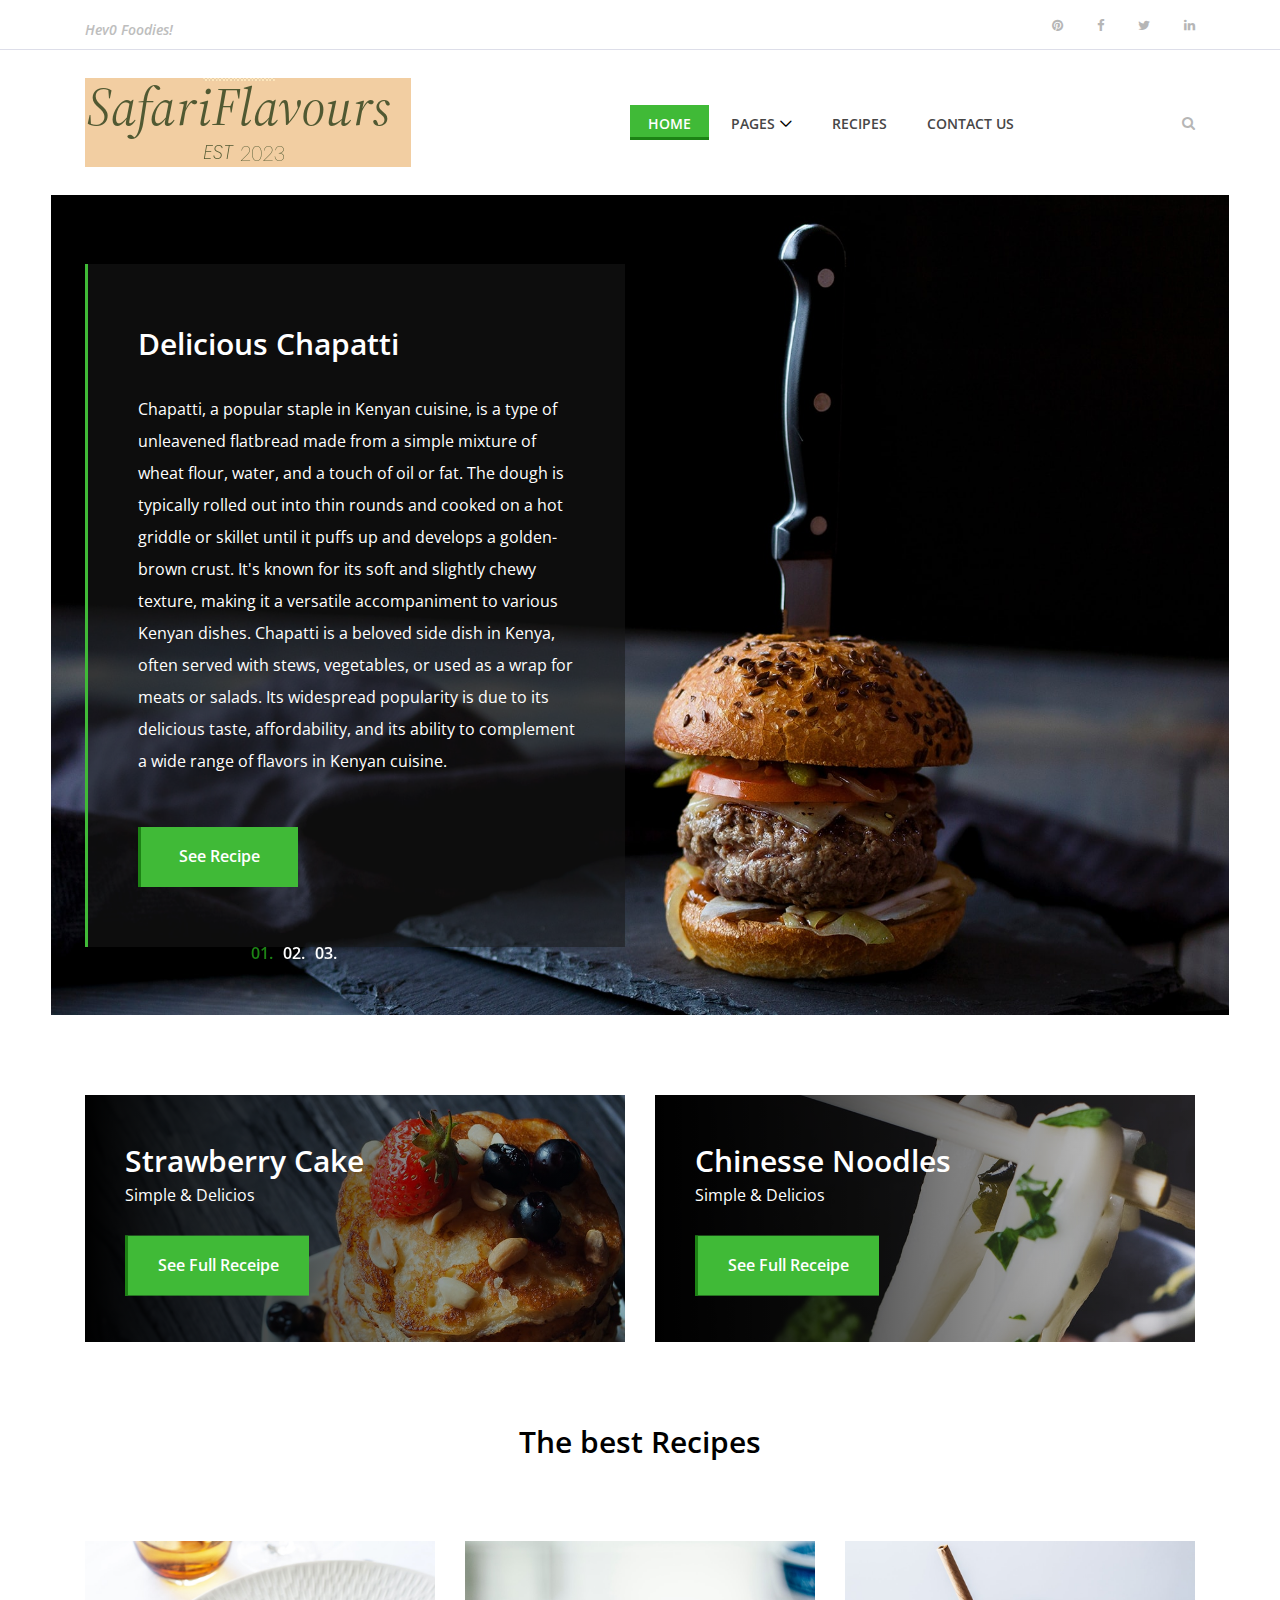
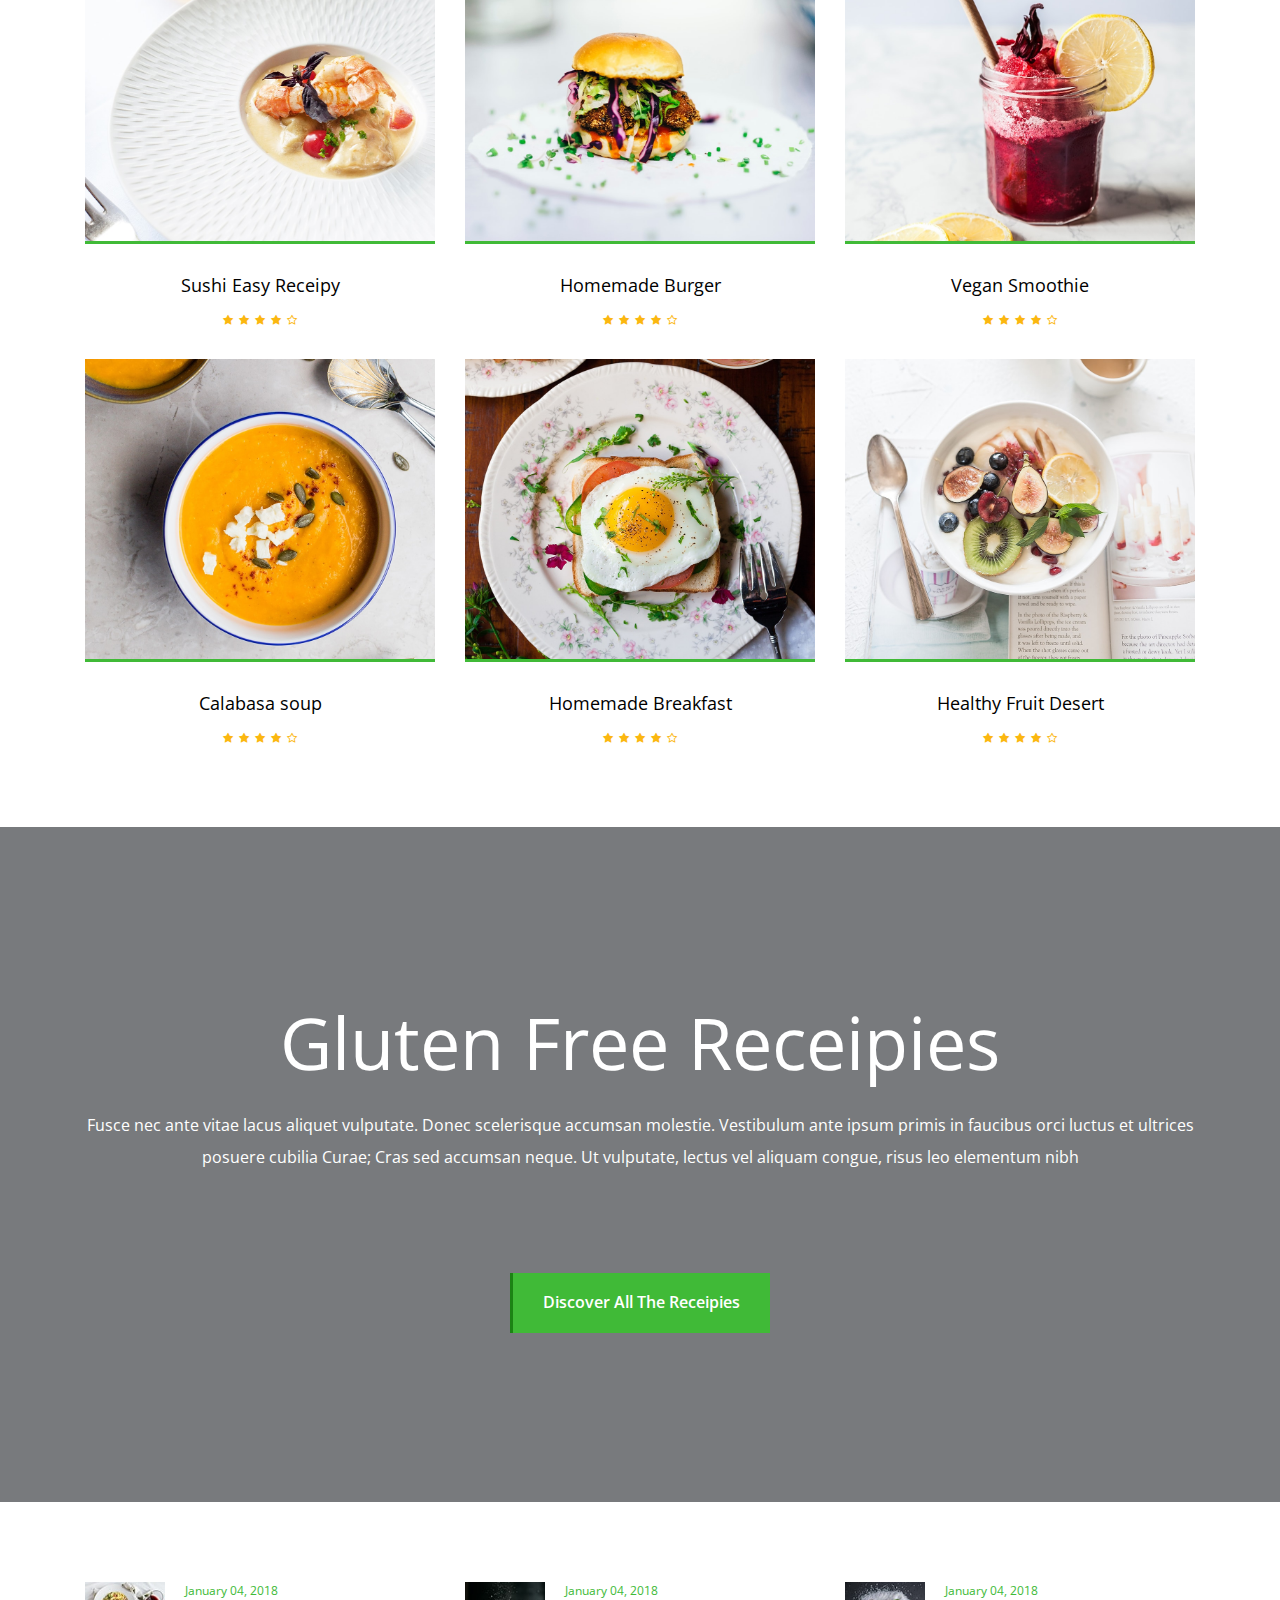
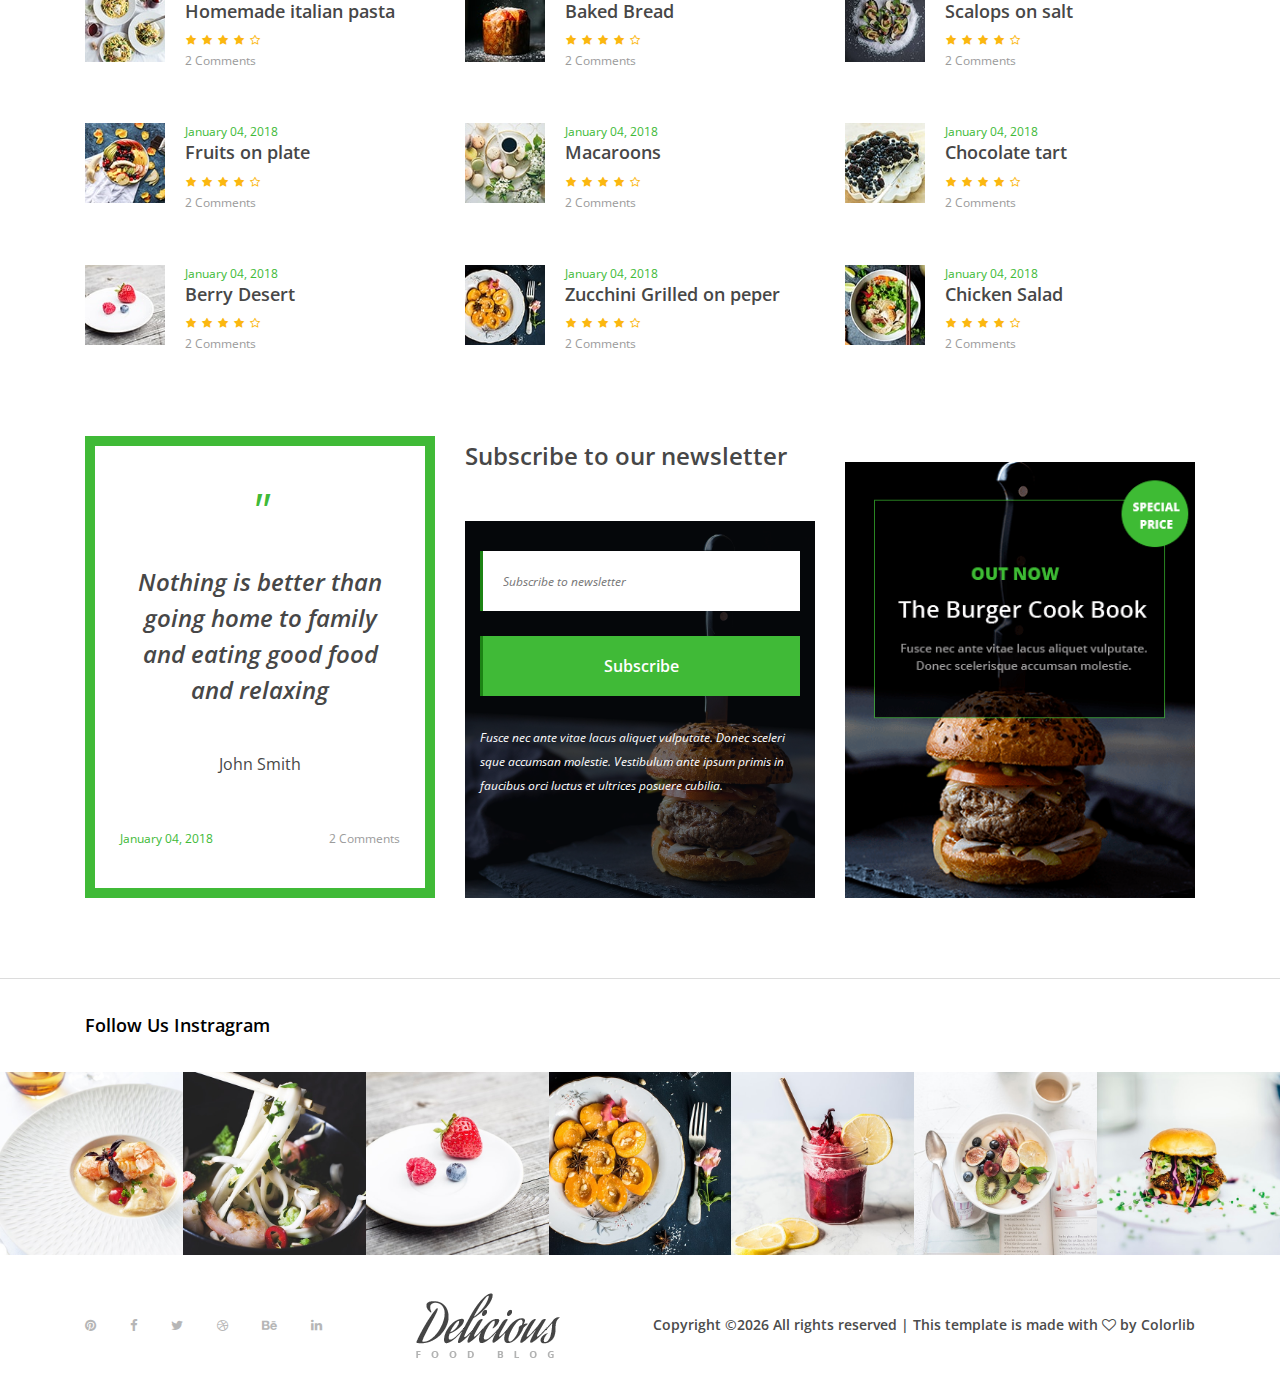
==== SafariFlavours-Webstatic/index.html @ 774eb0e8 "Draft front using Bootstrap" ====
<!DOCTYPE html>
<html lang="en">

<head>
    <meta charset="UTF-8">
    <meta name="description" content="">
    <meta http-equiv="X-UA-Compatible" content="IE=edge">
    <meta name="viewport" content="width=device-width, initial-scale=1, shrink-to-fit=no">
    <title>Safari Flavours | Home</title>
    <link rel="icon" href="img/core-img/food.ico">
    <link rel="stylesheet" href="style.css">
</head>

<body>
    <!-- Preloader -->
    <div id="preloader">
        <i class="circle-preloader"></i>
        <img src="img/core-img/loaderfood.png" alt="">
    </div>

    <!-- Search Wrapper -->
    <div class="search-wrapper">
        <!-- Close Btn -->
        <div class="close-btn"><i class="fa fa-times" aria-hidden="true"></i></div>

        <div class="container">
            <div class="row">
                <div class="col-12">
                    <form action="#" method="post">
                        <input type="search" name="search" placeholder="Type any recipe keywords required......">
                        <button type="submit"><i class="fa fa-search" aria-hidden="true"></i></button>
                    </form>
                </div>
            </div>
        </div>
    </div>

    <header class="header-area">

        <!-- Top Header Area -->
        <div class="top-header-area">
            <div class="container h-100">
                <div class="row h-100 align-items-center justify-content-between">
                    <!-- Flash Message -->
                    <div class="col-12 col-sm-6">
                        <div class="breaking-news">
                            <div id="breakingNewsTicker" class="ticker">
                                <ul>
                                    <li><a href="#">Hey0 Foodies!</a></li>
                                    <li><a href="#">Welcome to the Safari Flavours Family.</a></li>
                                    <li><a href="#">Pleasure to make your food fantasies a reality.</a></li>
                                </ul>
                            </div>
                        </div>
                    </div>

                    <!-- Social media platforms to post  -->
                    <div class="col-12 col-sm-6">
                        <div class="top-social-info text-right">
                            <a href="#"><i class="fa fa-pinterest" aria-hidden="true"></i></a>
                            <a href="#"><i class="fa fa-facebook" aria-hidden="true"></i></a>
                            <a href="#"><i class="fa fa-twitter" aria-hidden="true"></i></a>
                            <a href="#"><i class="fa fa-linkedin" aria-hidden="true"></i></a>
                        </div>
                    </div>
                </div>
            </div>
        </div>

        <!-- Navigation bar Area -->
        <div class="delicious-main-menu">
            <div class="classy-nav-container breakpoint-off">
                <div class="container">
                    <!-- Menu -->
                    <nav class="classy-navbar justify-content-between" id="deliciousNav">

                        <!-- Logo back to homepage -->
                        <a class="nav-brand" href="index.html"><img src="img/core-img/SafariFlavours.png" alt=""></a>

                        <!-- Navigation bar Toggler -->
                        <div class="classy-navbar-toggler">
                            <span class="navbarToggler"><span></span><span></span><span></span></span>
                        </div>

                        <!-- Menu -->
                        <div class="classy-menu">

                            <!-- close btn -->
                            <div class="classycloseIcon">
                                <div class="cross-wrap"><span class="top"></span><span class="bottom"></span></div>
                            </div>

                            <!-- Nav Start -->
                            <div class="classynav">
                                <ul>
                                    <li class="active"><a href="index.html">Home</a></li>
                                    <li><a href="#">Pages</a>
                                        <ul class="dropdown">
                                            <li><a href="index.html">Home</a></li>
                                            <li><a href="about.html">About Us</a></li>
                                            <li><a href="blog-post.html">Blog Post</a></li>
                                            <li><a href="recipe-post.html">Recipe Post</a></li>
                                            <li><a href="contact.html">Contact</a></li>
                                            <li><a href="elements.html">Elements</a></li>
                                        </ul>
                                    </li>
                                    <li><a href="recipe-post.html">Recipes</a></li>
                                    <li><a href="contact.html">Contact Us</a></li>
                                </ul>

                                <!-- Newsletter Form -->
                                <div class="search-btn">
                                    <i class="fa fa-search" aria-hidden="true"></i>
                                </div>

                            </div>
                            <!-- Nav End -->
                        </div>
                    </nav>
                </div>
            </div>
        </div>
    </header>

    <section class="hero-area">
        <div class="hero-slides owl-carousel">
            <!--  Hero Slide -->
            <div class="single-hero-slide bg-img" style="background-image: url(img/bg-img/bg1.jpg);">
                <div class="container h-100">
                    <div class="row h-100 align-items-center">
                        <div class="col-12 col-md-9 col-lg-7 col-xl-6">
                            <div class="hero-slides-content" data-animation="fadeInUp" data-delay="100ms">
                                <h2 data-animation="fadeInUp" data-delay="300ms">Delicious Chapatti</h2>
                                <p data-animation="fadeInUp" data-delay="700ms">Chapatti, a popular staple in Kenyan cuisine, is a type of unleavened flatbread made from a simple mixture of wheat flour, water, and a touch of oil or fat. The dough is typically rolled out into thin rounds and cooked on a hot griddle or skillet until it puffs up and develops a golden-brown crust. It's known for its soft and slightly chewy texture, making it a versatile accompaniment to various Kenyan dishes. Chapatti is a beloved side dish in Kenya, often served with stews, vegetables, or used as a wrap for meats or salads. Its widespread popularity is due to its delicious taste, affordability, and its ability to complement a wide range of flavors in Kenyan cuisine.</p>
                                <a href="#" class="btn delicious-btn" data-animation="fadeInUp" data-delay="1000ms">See Recipe</a>
                            </div>
                        </div>
                    </div>
                </div>
            </div>

            <!-- Single Hero Slide -->
            <div class="single-hero-slide bg-img" style="background-image: url(img/bg-img/bg6.jpg);">
                <div class="container h-100">
                    <div class="row h-100 align-items-center">
                        <div class="col-12 col-md-9 col-lg-7 col-xl-6">
                            <div class="hero-slides-content" data-animation="fadeInUp" data-delay="100ms">
                                <h2 data-animation="fadeInUp" data-delay="300ms">Delicious Fufu</h2>
                                <p data-animation="fadeInUp" data-delay="700ms">Fufu is a staple food common in many countries in West and Central Africa, including Ghana, Nigeria, Cameroon, and Ivory Coast. It is a starchy dish typically made from cassava, yam, plantains, or a combination of these ingredients. The specific type of root or tuber used can vary by region.The preparation of fufu involves boiling the chosen starchy ingredient until it becomes soft. It is then pounded or mashed to a smooth, dough-like consistency using a large mortar and pestle, or a specialized fufu pounding tool.</p>
</p>
                                <a href="#" class="btn delicious-btn" data-animation="fadeInUp" data-delay="1000ms">See Recipe</a>
                            </div>
                        </div>
                    </div>
                </div>
            </div>

            <!-- Single Hero Slide -->
            <div class="single-hero-slide bg-img" style="background-image: url(img/bg-img/bg7.jpg);">
                <div class="container h-100">
                    <div class="row h-100 align-items-center">
                        <div class="col-12 col-md-9 col-lg-7 col-xl-6">
                            <div class="hero-slides-content" data-animation="fadeInUp" data-delay="100ms">
                                <h2 data-animation="fadeInUp" data-delay="300ms">Delicios Homemade Burger</h2>
                                <p data-animation="fadeInUp" data-delay="700ms">Lorem ipsum dolor sit amet, consectetur adipiscing elit. Cras tristique nisl vitae luctus sollicitudin. Fusce consectetur sem eget dui tristique, ac posuere arcu varius.</p>
                                <a href="#" class="btn delicious-btn" data-animation="fadeInUp" data-delay="1000ms">See Receipe</a>
                            </div>
                        </div>
                    </div>
                </div>
            </div>
        </div>
    </section>
    <!-- ##### Hero Area End ##### -->

    <!-- ##### Top Catagory Area Start ##### -->
    <section class="top-catagory-area section-padding-80-0">
        <div class="container">
            <div class="row">
                <!-- Top Catagory Area -->
                <div class="col-12 col-lg-6">
                    <div class="single-top-catagory">
                        <img src="img/bg-img/bg2.jpg" alt="">
                        <!-- Content -->
                        <div class="top-cta-content">
                            <h3>Strawberry Cake</h3>
                            <h6>Simple &amp; Delicios</h6>
                            <a href="receipe-post.html" class="btn delicious-btn">See Full Receipe</a>
                        </div>
                    </div>
                </div>
                <!-- Top Catagory Area -->
                <div class="col-12 col-lg-6">
                    <div class="single-top-catagory">
                        <img src="img/bg-img/bg3.jpg" alt="">
                        <!-- Content -->
                        <div class="top-cta-content">
                            <h3>Chinesse Noodles</h3>
                            <h6>Simple &amp; Delicios</h6>
                            <a href="receipe-post.html" class="btn delicious-btn">See Full Receipe</a>
                        </div>
                    </div>
                </div>
            </div>
        </div>
    </section>
    <!-- ##### Top Catagory Area End ##### -->

    <!-- ##### Best Receipe Area Start ##### -->
    <section class="best-receipe-area">
        <div class="container">
            <div class="row">
                <div class="col-12">
                    <div class="section-heading">
                        <h3>The best Recipes</h3>
                    </div>
                </div>
            </div>

            <div class="row">
                <!-- Single Best Receipe Area -->
                <div class="col-12 col-sm-6 col-lg-4">
                    <div class="single-best-receipe-area mb-30">
                        <img src="img/bg-img/r1.jpg" alt="">
                        <div class="receipe-content">
                            <a href="receipe-post.html">
                                <h5>Sushi Easy Receipy</h5>
                            </a>
                            <div class="ratings">
                                <i class="fa fa-star" aria-hidden="true"></i>
                                <i class="fa fa-star" aria-hidden="true"></i>
                                <i class="fa fa-star" aria-hidden="true"></i>
                                <i class="fa fa-star" aria-hidden="true"></i>
                                <i class="fa fa-star-o" aria-hidden="true"></i>
                            </div>
                        </div>
                    </div>
                </div>

                <!-- Single Best Receipe Area -->
                <div class="col-12 col-sm-6 col-lg-4">
                    <div class="single-best-receipe-area mb-30">
                        <img src="img/bg-img/r2.jpg" alt="">
                        <div class="receipe-content">
                            <a href="receipe-post.html">
                                <h5>Homemade Burger</h5>
                            </a>
                            <div class="ratings">
                                <i class="fa fa-star" aria-hidden="true"></i>
                                <i class="fa fa-star" aria-hidden="true"></i>
                                <i class="fa fa-star" aria-hidden="true"></i>
                                <i class="fa fa-star" aria-hidden="true"></i>
                                <i class="fa fa-star-o" aria-hidden="true"></i>
                            </div>
                        </div>
                    </div>
                </div>

                <!-- Single Best Receipe Area -->
                <div class="col-12 col-sm-6 col-lg-4">
                    <div class="single-best-receipe-area mb-30">
                        <img src="img/bg-img/r3.jpg" alt="">
                        <div class="receipe-content">
                            <a href="receipe-post.html">
                                <h5>Vegan Smoothie</h5>
                            </a>
                            <div class="ratings">
                                <i class="fa fa-star" aria-hidden="true"></i>
                                <i class="fa fa-star" aria-hidden="true"></i>
                                <i class="fa fa-star" aria-hidden="true"></i>
                                <i class="fa fa-star" aria-hidden="true"></i>
                                <i class="fa fa-star-o" aria-hidden="true"></i>
                            </div>
                        </div>
                    </div>
                </div>

                <!-- Single Best Receipe Area -->
                <div class="col-12 col-sm-6 col-lg-4">
                    <div class="single-best-receipe-area mb-30">
                        <img src="img/bg-img/r4.jpg" alt="">
                        <div class="receipe-content">
                            <a href="receipe-post.html">
                                <h5>Calabasa soup</h5>
                            </a>
                            <div class="ratings">
                                <i class="fa fa-star" aria-hidden="true"></i>
                                <i class="fa fa-star" aria-hidden="true"></i>
                                <i class="fa fa-star" aria-hidden="true"></i>
                                <i class="fa fa-star" aria-hidden="true"></i>
                                <i class="fa fa-star-o" aria-hidden="true"></i>
                            </div>
                        </div>
                    </div>
                </div>

                <!-- Single Best Receipe Area -->
                <div class="col-12 col-sm-6 col-lg-4">
                    <div class="single-best-receipe-area mb-30">
                        <img src="img/bg-img/r5.jpg" alt="">
                        <div class="receipe-content">
                            <a href="receipe-post.html">
                                <h5>Homemade Breakfast</h5>
                            </a>
                            <div class="ratings">
                                <i class="fa fa-star" aria-hidden="true"></i>
                                <i class="fa fa-star" aria-hidden="true"></i>
                                <i class="fa fa-star" aria-hidden="true"></i>
                                <i class="fa fa-star" aria-hidden="true"></i>
                                <i class="fa fa-star-o" aria-hidden="true"></i>
                            </div>
                        </div>
                    </div>
                </div>

                <!-- Single Best Receipe Area -->
                <div class="col-12 col-sm-6 col-lg-4">
                    <div class="single-best-receipe-area mb-30">
                        <img src="img/bg-img/r6.jpg" alt="">
                        <div class="receipe-content">
                            <a href="receipe-post.html">
                                <h5>Healthy Fruit Desert</h5>
                            </a>
                            <div class="ratings">
                                <i class="fa fa-star" aria-hidden="true"></i>
                                <i class="fa fa-star" aria-hidden="true"></i>
                                <i class="fa fa-star" aria-hidden="true"></i>
                                <i class="fa fa-star" aria-hidden="true"></i>
                                <i class="fa fa-star-o" aria-hidden="true"></i>
                            </div>
                        </div>
                    </div>
                </div>
            </div>
        </div>
    </section>
    <!-- ##### Best Receipe Area End ##### -->

    <!-- ##### CTA Area Start ##### -->
    <section class="cta-area bg-img bg-overlay" style="background-image: url(img/bg-img/bg4.jpg);">
        <div class="container h-100">
            <div class="row h-100 align-items-center">
                <div class="col-12">
                    <!-- Cta Content -->
                    <div class="cta-content text-center">
                        <h2>Gluten Free Receipies</h2>
                        <p>Fusce nec ante vitae lacus aliquet vulputate. Donec scelerisque accumsan molestie. Vestibulum ante ipsum primis in faucibus orci luctus et ultrices posuere cubilia Curae; Cras sed accumsan neque. Ut vulputate, lectus vel aliquam congue, risus leo elementum nibh</p>
                        <a href="#" class="btn delicious-btn">Discover all the receipies</a>
                    </div>
                </div>
            </div>
        </div>
    </section>
    <!-- ##### CTA Area End ##### -->

    <!-- ##### Small Receipe Area Start ##### -->
    <section class="small-receipe-area section-padding-80-0">
        <div class="container">
            <div class="row">

                <!-- Small Receipe Area -->
                <div class="col-12 col-sm-6 col-lg-4">
                    <div class="single-small-receipe-area d-flex">
                        <!-- Receipe Thumb -->
                        <div class="receipe-thumb">
                            <img src="img/bg-img/sr1.jpg" alt="">
                        </div>
                        <!-- Receipe Content -->
                        <div class="receipe-content">
                            <span>January 04, 2018</span>
                            <a href="receipe-post.html">
                                <h5>Homemade italian pasta</h5>
                            </a>
                            <div class="ratings">
                                <i class="fa fa-star" aria-hidden="true"></i>
                                <i class="fa fa-star" aria-hidden="true"></i>
                                <i class="fa fa-star" aria-hidden="true"></i>
                                <i class="fa fa-star" aria-hidden="true"></i>
                                <i class="fa fa-star-o" aria-hidden="true"></i>
                            </div>
                            <p>2 Comments</p>
                        </div>
                    </div>
                </div>

                <!-- Small Receipe Area -->
                <div class="col-12 col-sm-6 col-lg-4">
                    <div class="single-small-receipe-area d-flex">
                        <!-- Receipe Thumb -->
                        <div class="receipe-thumb">
                            <img src="img/bg-img/sr2.jpg" alt="">
                        </div>
                        <!-- Receipe Content -->
                        <div class="receipe-content">
                            <span>January 04, 2018</span>
                            <a href="receipe-post.html">
                                <h5>Baked Bread</h5>
                            </a>
                            <div class="ratings">
                                <i class="fa fa-star" aria-hidden="true"></i>
                                <i class="fa fa-star" aria-hidden="true"></i>
                                <i class="fa fa-star" aria-hidden="true"></i>
                                <i class="fa fa-star" aria-hidden="true"></i>
                                <i class="fa fa-star-o" aria-hidden="true"></i>
                            </div>
                            <p>2 Comments</p>
                        </div>
                    </div>
                </div>

                <!-- Small Receipe Area -->
                <div class="col-12 col-sm-6 col-lg-4">
                    <div class="single-small-receipe-area d-flex">
                        <!-- Receipe Thumb -->
                        <div class="receipe-thumb">
                            <img src="img/bg-img/sr3.jpg" alt="">
                        </div>
                        <!-- Receipe Content -->
                        <div class="receipe-content">
                            <span>January 04, 2018</span>
                            <a href="receipe-post.html">
                                <h5>Scalops on salt</h5>
                            </a>
                            <div class="ratings">
                                <i class="fa fa-star" aria-hidden="true"></i>
                                <i class="fa fa-star" aria-hidden="true"></i>
                                <i class="fa fa-star" aria-hidden="true"></i>
                                <i class="fa fa-star" aria-hidden="true"></i>
                                <i class="fa fa-star-o" aria-hidden="true"></i>
                            </div>
                            <p>2 Comments</p>
                        </div>
                    </div>
                </div>

                <!-- Small Receipe Area -->
                <div class="col-12 col-sm-6 col-lg-4">
                    <div class="single-small-receipe-area d-flex">
                        <!-- Receipe Thumb -->
                        <div class="receipe-thumb">
                            <img src="img/bg-img/sr4.jpg" alt="">
                        </div>
                        <!-- Receipe Content -->
                        <div class="receipe-content">
                            <span>January 04, 2018</span>
                            <a href="receipe-post.html">
                                <h5>Fruits on plate</h5>
                            </a>
                            <div class="ratings">
                                <i class="fa fa-star" aria-hidden="true"></i>
                                <i class="fa fa-star" aria-hidden="true"></i>
                                <i class="fa fa-star" aria-hidden="true"></i>
                                <i class="fa fa-star" aria-hidden="true"></i>
                                <i class="fa fa-star-o" aria-hidden="true"></i>
                            </div>
                            <p>2 Comments</p>
                        </div>
                    </div>
                </div>

                <!-- Small Receipe Area -->
                <div class="col-12 col-sm-6 col-lg-4">
                    <div class="single-small-receipe-area d-flex">
                        <!-- Receipe Thumb -->
                        <div class="receipe-thumb">
                            <img src="img/bg-img/sr5.jpg" alt="">
                        </div>
                        <!-- Receipe Content -->
                        <div class="receipe-content">
                            <span>January 04, 2018</span>
                            <a href="receipe-post.html">
                                <h5>Macaroons</h5>
                            </a>
                            <div class="ratings">
                                <i class="fa fa-star" aria-hidden="true"></i>
                                <i class="fa fa-star" aria-hidden="true"></i>
                                <i class="fa fa-star" aria-hidden="true"></i>
                                <i class="fa fa-star" aria-hidden="true"></i>
                                <i class="fa fa-star-o" aria-hidden="true"></i>
                            </div>
                            <p>2 Comments</p>
                        </div>
                    </div>
                </div>

                <!-- Small Receipe Area -->
                <div class="col-12 col-sm-6 col-lg-4">
                    <div class="single-small-receipe-area d-flex">
                        <!-- Receipe Thumb -->
                        <div class="receipe-thumb">
                            <img src="img/bg-img/sr6.jpg" alt="">
                        </div>
                        <!-- Receipe Content -->
                        <div class="receipe-content">
                            <span>January 04, 2018</span>
                            <a href="receipe-post.html">
                                <h5>Chocolate tart</h5>
                            </a>
                            <div class="ratings">
                                <i class="fa fa-star" aria-hidden="true"></i>
                                <i class="fa fa-star" aria-hidden="true"></i>
                                <i class="fa fa-star" aria-hidden="true"></i>
                                <i class="fa fa-star" aria-hidden="true"></i>
                                <i class="fa fa-star-o" aria-hidden="true"></i>
                            </div>
                            <p>2 Comments</p>
                        </div>
                    </div>
                </div>

                <!-- Small Receipe Area -->
                <div class="col-12 col-sm-6 col-lg-4">
                    <div class="single-small-receipe-area d-flex">
                        <!-- Receipe Thumb -->
                        <div class="receipe-thumb">
                            <img src="img/bg-img/sr7.jpg" alt="">
                        </div>
                        <!-- Receipe Content -->
                        <div class="receipe-content">
                            <span>January 04, 2018</span>
                            <a href="receipe-post.html">
                                <h5>Berry Desert</h5>
                            </a>
                            <div class="ratings">
                                <i class="fa fa-star" aria-hidden="true"></i>
                                <i class="fa fa-star" aria-hidden="true"></i>
                                <i class="fa fa-star" aria-hidden="true"></i>
                                <i class="fa fa-star" aria-hidden="true"></i>
                                <i class="fa fa-star-o" aria-hidden="true"></i>
                            </div>
                            <p>2 Comments</p>
                        </div>
                    </div>
                </div>

                <!-- Small Receipe Area -->
                <div class="col-12 col-sm-6 col-lg-4">
                    <div class="single-small-receipe-area d-flex">
                        <!-- Receipe Thumb -->
                        <div class="receipe-thumb">
                            <img src="img/bg-img/sr8.jpg" alt="">
                        </div>
                        <!-- Receipe Content -->
                        <div class="receipe-content">
                            <span>January 04, 2018</span>
                            <a href="receipe-post.html">
                                <h5>Zucchini Grilled on peper</h5>
                            </a>
                            <div class="ratings">
                                <i class="fa fa-star" aria-hidden="true"></i>
                                <i class="fa fa-star" aria-hidden="true"></i>
                                <i class="fa fa-star" aria-hidden="true"></i>
                                <i class="fa fa-star" aria-hidden="true"></i>
                                <i class="fa fa-star-o" aria-hidden="true"></i>
                            </div>
                            <p>2 Comments</p>
                        </div>
                    </div>
                </div>

                <!-- Small Receipe Area -->
                <div class="col-12 col-sm-6 col-lg-4">
                    <div class="single-small-receipe-area d-flex">
                        <!-- Receipe Thumb -->
                        <div class="receipe-thumb">
                            <img src="img/bg-img/sr9.jpg" alt="">
                        </div>
                        <!-- Receipe Content -->
                        <div class="receipe-content">
                            <span>January 04, 2018</span>
                            <a href="receipe-post.html">
                                <h5>Chicken Salad</h5>
                            </a>
                            <div class="ratings">
                                <i class="fa fa-star" aria-hidden="true"></i>
                                <i class="fa fa-star" aria-hidden="true"></i>
                                <i class="fa fa-star" aria-hidden="true"></i>
                                <i class="fa fa-star" aria-hidden="true"></i>
                                <i class="fa fa-star-o" aria-hidden="true"></i>
                            </div>
                            <p>2 Comments</p>
                        </div>
                    </div>
                </div>
            </div>
        </div>
    </section>
    <!-- ##### Small Receipe Area End ##### -->

    <!-- ##### Quote Subscribe Area Start ##### -->
    <section class="quote-subscribe-adds">
        <div class="container">
            <div class="row align-items-end">
                <!-- Quote -->
                <div class="col-12 col-lg-4">
                    <div class="quote-area text-center">
                        <span>"</span>
                        <h4>Nothing is better than going home to family and eating good food and relaxing</h4>
                        <p>John Smith</p>
                        <div class="date-comments d-flex justify-content-between">
                            <div class="date">January 04, 2018</div>
                            <div class="comments">2 Comments</div>
                        </div>
                    </div>
                </div>

                <!-- Newsletter -->
                <div class="col-12 col-lg-4">
                    <div class="newsletter-area">
                        <h4>Subscribe to our newsletter</h4>
                        <!-- Form -->
                        <div class="newsletter-form bg-img bg-overlay" style="background-image: url(img/bg-img/bg1.jpg);">
                            <form action="#" method="post">
                                <input type="email" name="email" placeholder="Subscribe to newsletter">
                                <button type="submit" class="btn delicious-btn w-100">Subscribe</button>
                            </form>
                            <p>Fusce nec ante vitae lacus aliquet vulputate. Donec sceleri sque accumsan molestie. Vestibulum ante ipsum primis in faucibus orci luctus et ultrices posuere cubilia.</p>
                        </div>
                    </div>
                </div>

                <!-- Adds -->
                <div class="col-12 col-lg-4">
                    <div class="delicious-add">
                        <img src="img/bg-img/add.png" alt="">
                    </div>
                </div>
            </div>
        </div>
    </section>
    <!-- ##### Quote Subscribe Area End ##### -->

    <!-- ##### Follow Us Instagram Area Start ##### -->
    <div class="follow-us-instagram">
        <div class="container">
            <div class="row">
                <div class="col-12">
                    <h5>Follow Us Instragram</h5>
                </div>
            </div>
        </div>
        <!-- Instagram Feeds -->
        <div class="insta-feeds d-flex flex-wrap">
            <!-- Single Insta Feeds -->
            <div class="single-insta-feeds">
                <img src="img/bg-img/insta1.jpg" alt="">
                <!-- Icon -->
                <div class="insta-icon">
                    <a href="#"><i class="fa fa-instagram" aria-hidden="true"></i></a>
                </div>
            </div>

            <!-- Single Insta Feeds -->
            <div class="single-insta-feeds">
                <img src="img/bg-img/insta2.jpg" alt="">
                <!-- Icon -->
                <div class="insta-icon">
                    <a href="#"><i class="fa fa-instagram" aria-hidden="true"></i></a>
                </div>
            </div>

            <!-- Single Insta Feeds -->
            <div class="single-insta-feeds">
                <img src="img/bg-img/insta3.jpg" alt="">
                <!-- Icon -->
                <div class="insta-icon">
                    <a href="#"><i class="fa fa-instagram" aria-hidden="true"></i></a>
                </div>
            </div>

            <!-- Single Insta Feeds -->
            <div class="single-insta-feeds">
                <img src="img/bg-img/insta4.jpg" alt="">
                <!-- Icon -->
                <div class="insta-icon">
                    <a href="#"><i class="fa fa-instagram" aria-hidden="true"></i></a>
                </div>
            </div>

            <!-- Single Insta Feeds -->
            <div class="single-insta-feeds">
                <img src="img/bg-img/insta5.jpg" alt="">
                <!-- Icon -->
                <div class="insta-icon">
                    <a href="#"><i class="fa fa-instagram" aria-hidden="true"></i></a>
                </div>
            </div>

            <!-- Single Insta Feeds -->
            <div class="single-insta-feeds">
                <img src="img/bg-img/insta6.jpg" alt="">
                <!-- Icon -->
                <div class="insta-icon">
                    <a href="#"><i class="fa fa-instagram" aria-hidden="true"></i></a>
                </div>
            </div>

            <!-- Single Insta Feeds -->
            <div class="single-insta-feeds">
                <img src="img/bg-img/insta7.jpg" alt="">
                <!-- Icon -->
                <div class="insta-icon">
                    <a href="#"><i class="fa fa-instagram" aria-hidden="true"></i></a>
                </div>
            </div>
        </div>
    </div>
    <!-- ##### Follow Us Instagram Area End ##### -->

    <!-- ##### Footer Area Start ##### -->
    <footer class="footer-area">
        <div class="container h-100">
            <div class="row h-100">
                <div class="col-12 h-100 d-flex flex-wrap align-items-center justify-content-between">
                    <!-- Footer Social Info -->
                    <div class="footer-social-info text-right">
                        <a href="#"><i class="fa fa-pinterest" aria-hidden="true"></i></a>
                        <a href="#"><i class="fa fa-facebook" aria-hidden="true"></i></a>
                        <a href="#"><i class="fa fa-twitter" aria-hidden="true"></i></a>
                        <a href="#"><i class="fa fa-dribbble" aria-hidden="true"></i></a>
                        <a href="#"><i class="fa fa-behance" aria-hidden="true"></i></a>
                        <a href="#"><i class="fa fa-linkedin" aria-hidden="true"></i></a>
                    </div>
                    <!-- Footer Logo -->
                    <div class="footer-logo">
                        <a href="index.html"><img src="img/core-img/logo.png" alt=""></a>
                    </div>
                    <!-- Copywrite -->
                    <p><!-- Link back to Colorlib can't be removed. Template is licensed under CC BY 3.0. -->
Copyright &copy;<script>document.write(new Date().getFullYear());</script> All rights reserved | This template is made with <i class="fa fa-heart-o" aria-hidden="true"></i> by <a href="https://colorlib.com" target="_blank">Colorlib</a>
<!-- Link back to Colorlib can't be removed. Template is licensed under CC BY 3.0. --></p>
                </div>
            </div>
        </div>
    </footer>
    <!-- ##### Footer Area Start ##### -->

    <!-- ##### All Javascript Files ##### -->
    <!-- jQuery-2.2.4 js -->
    <script src="js/jquery/jquery-2.2.4.min.js"></script>
    <!-- Popper js -->
    <script src="js/bootstrap/popper.min.js"></script>
    <!-- Bootstrap js -->
    <script src="js/bootstrap/bootstrap.min.js"></script>
    <!-- All Plugins js -->
    <script src="js/plugins/plugins.js"></script>
    <!-- Active js -->
    <script src="js/active.js"></script>
</body>

</html>
---- SafariFlavours-Webstatic/style.css ----
/* [Master Stylesheet v1.0]

- Template Name: Delicious - Food Blog Template
- Template Author: Colorlib
- Template URL: colorlib.com
- Version: 1.0.0

*/
/* :: 1.0 Import Fonts */
@import url("https://fonts.googleapis.com/css?family=Open+Sans:300,300i,400,400i,600,600i,700,700i,800,800i");
/* :: 2.0 Import All CSS */
@import url(css/bootstrap.min.css);
@import url(css/owl.carousel.min.css);
@import url(css/animate.css);
@import url(css/magnific-popup.css);
@import url(css/font-awesome.min.css);
@import url(css/custom-icon.css);
@import url(css/classy-nav.min.css);
@import url(css/nice-select.min.css);
/* :: 3.0 Base CSS */
* {
  margin: 0;
  padding: 0; }

body {
  font-family: "Open Sans", sans-serif;
  font-size: 14px; }

h1,
h2,
h3,
h4,
h5,
h6 {
  color: #000000;
  line-height: 1.3;
  font-weight: 600; }

p {
  color: #9b9b9b;
  font-size: 14px;
  line-height: 2;
  font-weight: 400; }

a,
a:hover,
a:focus {
  -webkit-transition-duration: 500ms;
  transition-duration: 500ms;
  text-decoration: none;
  outline: 0 solid transparent;
  color: #000000;
  font-weight: 600;
  font-size: 14px;
  color: #474747; }

ul,
ol {
  margin: 0; }
  ul li,
  ol li {
    list-style: none; }

img {
  height: auto;
  max-width: 100%; }

/* Spacing */
.mt-15 {
  margin-top: 15px !important; }

.mt-30 {
  margin-top: 30px !important; }

.mt-50 {
  margin-top: 50px !important; }

.mt-70 {
  margin-top: 70px !important; }

.mt-100 {
  margin-top: 100px !important; }

.mb-15 {
  margin-bottom: 15px !important; }

.mb-30 {
  margin-bottom: 30px !important; }

.mb-50 {
  margin-bottom: 50px !important; }

.mb-70 {
  margin-bottom: 70px !important; }

.mb-80 {
  margin-bottom: 80px !important; }

.mb-100 {
  margin-bottom: 100px !important; }

.ml-15 {
  margin-left: 15px !important; }

.ml-30 {
  margin-left: 30px !important; }

.ml-50 {
  margin-left: 50px !important; }

.mr-15 {
  margin-right: 15px !important; }

.mr-30 {
  margin-right: 30px !important; }

.mr-50 {
  margin-right: 50px !important; }

/* Height */
.height-400 {
  height: 400px !important; }

.height-500 {
  height: 500px !important; }

.height-600 {
  height: 600px !important; }

.height-700 {
  height: 700px !important; }

.height-800 {
  height: 800px !important; }

/* Section Padding */
.section-padding-80 {
  padding-top: 80px;
  padding-bottom: 80px; }

.section-padding-80-0 {
  padding-top: 80px;
  padding-bottom: 0; }

.section-padding-0-80 {
  padding-top: 0;
  padding-bottom: 80px; }

/* Section Heading */
.section-heading {
  position: relative;
  z-index: 1;
  margin-bottom: 80px;
  text-align: center; }
  .section-heading h3 {
    font-size: 30px;
    margin-bottom: 0; }
  .section-heading.text-left {
    text-align: left !important; }
  .section-heading.white h3 {
    color: #ffffff; }

/* Preloader */
#preloader {
  background-color: #ffffff;
  width: 100%;
  height: 100%;
  position: fixed;
  top: 0;
  left: 0;
  right: 0;
  z-index: 5000; }
  #preloader img {
    width: 30px;
    position: absolute;
    top: 50%;
    left: 50%;
    -webkit-transform: translate(-50%, -50%);
    transform: translate(-50%, -50%);
    z-index: 10; }
  #preloader .circle-preloader {
    display: block;
    width: 60px;
    height: 60px;
    border: 2px solid #ccc;
    border-bottom-color: #1c8314;
    border-radius: 50%;
    position: absolute;
    top: 0;
    left: 0;
    right: 0;
    bottom: 0;
    margin: auto;
    animation: spin 2s infinite linear; }
@-webkit-keyframes spin {
  100% {
    -webkit-transform: rotate(360deg);
    transform: rotate(360deg); } }
@keyframes spin {
  100% {
    -webkit-transform: rotate(360deg);
    transform: rotate(360deg); } }
/* Miscellaneous */
.bg-img {
  background-position: center center;
  background-size: cover;
  background-repeat: no-repeat; }

.bg-white {
  background-color: #ffffff !important; }

.bg-dark {
  background-color: #000000 !important; }

.bg-transparent {
  background-color: transparent !important; }

.font-bold {
  font-weight: 700; }

.font-light {
  font-weight: 300; }

.bg-overlay {
  position: relative;
  z-index: 2;
  background-position: center center;
  background-size: cover; }
  .bg-overlay::after {
    background-color: rgba(10, 12, 18, 0.55);
    position: absolute;
    z-index: -1;
    top: 0;
    left: 0;
    width: 100%;
    height: 100%;
    content: ""; }

.mfp-image-holder .mfp-close,
.mfp-iframe-holder .mfp-close {
  color: #ffffff;
  right: 0;
  padding-right: 0;
  width: 30px;
  height: 30px;
  background-color: #40ba37;
  line-height: 30px;
  text-align: center;
  position: absolute;
  top: 0;
  right: -30px; }
  @media only screen and (min-width: 768px) and (max-width: 991px) {
    .mfp-image-holder .mfp-close,
    .mfp-iframe-holder .mfp-close {
      right: 0; } }
  @media only screen and (max-width: 767px) {
    .mfp-image-holder .mfp-close,
    .mfp-iframe-holder .mfp-close {
      right: 0; } }

input:focus,
textarea:focus {
  outline: none;
  box-shadow: none;
  border-color: transparent; }

.nice-select {
  border: none;
  background-color: #f3f5f8;
  border-radius: 0;
  width: 100%;
  height: 60px;
  line-height: 60px;
  color: #2f2f2f; }
  .nice-select span {
    color: #2f2f2f; }
  .nice-select::after {
    right: 20px; }
  .nice-select .list {
    background-color: #ffffff;
    border: none;
    border-radius: 0;
    box-shadow: 0 0 4px 0 rgba(0, 0, 0, 0.1);
    margin-top: 0;
    width: 100%; }

/* ScrollUp */
#scrollUp {
  background-color: #40ba37;
  border-radius: 0;
  bottom: 60px;
  box-shadow: 0 2px 6px 0 rgba(0, 0, 0, 0.3);
  color: #ffffff;
  font-size: 24px;
  height: 40px;
  line-height: 38px;
  right: 60px;
  text-align: center;
  width: 40px;
  -webkit-transition-duration: 500ms;
  transition-duration: 500ms; }
  #scrollUp:hover {
    background-color: #141414; }
  @media only screen and (max-width: 767px) {
    #scrollUp {
      bottom: 30px;
      right: 30px; } }

/* Button */
.delicious-btn {
  display: inline-block;
  min-width: 160px;
  height: 60px;
  color: #ffffff;
  border: none;
  border-left: 3px solid #1c8314;
  border-radius: 0;
  padding: 0 30px;
  font-size: 16px;
  line-height: 58px;
  font-weight: 600;
  -webkit-transition-duration: 500ms;
  transition-duration: 500ms;
  text-transform: capitalize;
  background-color: #40ba37; }
  .delicious-btn.active, .delicious-btn:hover, .delicious-btn:focus {
    font-size: 16px;
    font-weight: 600;
    color: #ffffff;
    background-color: #1c8314;
    border-color: #40ba37; }
  .delicious-btn.btn-2 {
    background-color: #1c8314;
    border-color: #40ba37; }
    .delicious-btn.btn-2.active, .delicious-btn.btn-2:hover, .delicious-btn.btn-2:focus {
      background-color: #40ba37;
      border-color: #1c8314; }
  .delicious-btn.btn-3 {
    background-color: #474747;
    border-color: #1c8314; }
    .delicious-btn.btn-3.active, .delicious-btn.btn-3:hover, .delicious-btn.btn-3:focus {
      background-color: #40ba37;
      border-color: #1c8314; }
  .delicious-btn.btn-4 {
    background-color: transparent;
    border: 3px solid #40ba37;
    line-height: 53px;
    color: #40ba37; }
    @media only screen and (max-width: 767px) {
      .delicious-btn.btn-4 {
        height: 40px;
        line-height: 33px; } }
    .delicious-btn.btn-4.active, .delicious-btn.btn-4:hover, .delicious-btn.btn-4:focus {
      line-height: 53px;
      color: #ffffff;
      background-color: #40ba37; }
      @media only screen and (max-width: 767px) {
        .delicious-btn.btn-4.active, .delicious-btn.btn-4:hover, .delicious-btn.btn-4:focus {
          height: 40px;
          line-height: 33px; } }
  @media only screen and (max-width: 767px) {
    .delicious-btn {
      height: 40px;
      line-height: 39px; } }

/* :: 4.0 Search Wrapper */
.search-wrapper {
  width: 100%;
  height: 70px;
  position: fixed;
  z-index: 200;
  top: -80px;
  left: 0;
  background-color: #40ba37;
  -webkit-transition-duration: 700ms;
  transition-duration: 700ms; }
  .search-wrapper form {
    position: relative;
    z-index: 1; }
    .search-wrapper form input {
      width: 90%;
      height: 40px;
      border: 2px solid #ffffff;
      font-size: 12px;
      font-style: italic;
      padding: 0 20px;
      margin: 15px 0; }
      @media only screen and (max-width: 767px) {
        .search-wrapper form input {
          width: 80%; } }
    .search-wrapper form button {
      position: absolute;
      width: 60px;
      height: 40px;
      z-index: 1;
      top: 15px;
      border: none;
      right: 10%;
      cursor: pointer;
      outline: none; }
      @media only screen and (max-width: 767px) {
        .search-wrapper form button {
          right: 20%; } }
  .search-wrapper .close-btn {
    position: absolute;
    width: 70px;
    height: 100%;
    background-color: #000000;
    line-height: 50px;
    color: #ffffff;
    text-align: center;
    cursor: pointer;
    line-height: 70px;
    font-size: 12px;
    right: 0;
    top: 0;
    z-index: 100; }
  .search-wrapper.on {
    top: 0; }

/* :: 5.0 Header Area CSS */
.header-area {
  position: relative;
  z-index: 100;
  width: 100%; }
  .header-area .top-header-area {
    width: 100%;
    height: 50px;
    background-color: #ffffff;
    border-bottom: 1px solid #dddee9; }
    @media only screen and (max-width: 767px) {
      .header-area .top-header-area {
        height: 70px; } }
    .header-area .top-header-area .breaking-news {
      position: relative;
      z-index: 1; }
      .header-area .top-header-area .breaking-news .ticker {
        width: 100%;
        text-align: left;
        position: relative;
        overflow: hidden; }
        .header-area .top-header-area .breaking-news .ticker ul {
          width: 100%;
          position: relative;
          z-index: 1; }
          .header-area .top-header-area .breaking-news .ticker ul li {
            display: none;
            width: 100%; }
            .header-area .top-header-area .breaking-news .ticker ul li a {
              font-size: 14px;
              color: #b6b6b6;
              font-style: italic; }
              .header-area .top-header-area .breaking-news .ticker ul li a:hover, .header-area .top-header-area .breaking-news .ticker ul li a:focus {
                color: #40ba37; }
    .header-area .top-header-area .top-social-info a {
      display: inline-block;
      color: #b6b6b6;
      font-size: 13px;
      margin-right: 30px; }
      .header-area .top-header-area .top-social-info a:last-child {
        margin-right: 0; }
      .header-area .top-header-area .top-social-info a:hover, .header-area .top-header-area .top-social-info a:focus, .header-area .top-header-area .top-social-info a.active {
        color: #40ba37; }
  .header-area .delicious-main-menu {
    position: relative;
    width: 100%;
    z-index: 100;
    height: 145px; }
    @media only screen and (max-width: 767px) {
      .header-area .delicious-main-menu {
        height: 80px; } }
    .header-area .delicious-main-menu .classy-nav-container {
      background-color: transparent; }
    .header-area .delicious-main-menu .classy-navbar {
      height: 145px;
      padding: 0; }
      @media only screen and (max-width: 767px) {
        .header-area .delicious-main-menu .classy-navbar {
          height: 80px; } }
      .header-area .delicious-main-menu .classy-navbar .classynav ul li a {
        font-weight: 600; }
        .header-area .delicious-main-menu .classy-navbar .classynav ul li a:hover, .header-area .delicious-main-menu .classy-navbar .classynav ul li a:focus {
          font-weight: 600; }
      .header-area .delicious-main-menu .classy-navbar .classynav > ul > li > a {
        text-transform: uppercase;
        padding: 12px 18px 11px;
        background-color: transparent;
        border-bottom: 3px solid transparent;
        line-height: 1;
        color: #474747;
        font-weight: 600; }
        .header-area .delicious-main-menu .classy-navbar .classynav > ul > li > a:hover, .header-area .delicious-main-menu .classy-navbar .classynav > ul > li > a:focus {
          font-size: 14px;
          color: #ffffff;
          background-color: #40ba37;
          border-bottom: 3px solid #1c8314; }
          .header-area .delicious-main-menu .classy-navbar .classynav > ul > li > a:hover::after, .header-area .delicious-main-menu .classy-navbar .classynav > ul > li > a:focus::after {
            color: #ffffff; }
      .header-area .delicious-main-menu .classy-navbar .classynav > ul > li.active > a {
        color: #ffffff;
        background-color: #40ba37;
        border-bottom: 3px solid #1c8314; }
        .header-area .delicious-main-menu .classy-navbar .classynav > ul > li.active > a::after {
          color: #ffffff; }
    .header-area .delicious-main-menu .classynav .search-btn {
      color: #b6b6b6;
      margin-left: 150px;
      cursor: pointer;
      -webkit-transition-duration: 500ms;
      transition-duration: 500ms; }
      .header-area .delicious-main-menu .classynav .search-btn i {
        -webkit-transition-duration: 500ms;
        transition-duration: 500ms; }
      .header-area .delicious-main-menu .classynav .search-btn:hover i, .header-area .delicious-main-menu .classynav .search-btn:focus i {
        color: #40ba37; }
      @media only screen and (min-width: 992px) and (max-width: 1199px) {
        .header-area .delicious-main-menu .classynav .search-btn {
          margin-left: 50px; } }
      @media only screen and (min-width: 768px) and (max-width: 991px) {
        .header-area .delicious-main-menu .classynav .search-btn {
          margin-left: 30px;
          margin-top: 30px; } }
      @media only screen and (max-width: 767px) {
        .header-area .delicious-main-menu .classynav .search-btn {
          margin-left: 30px;
          margin-top: 30px; } }
  @media only screen and (max-width: 767px) {
    .header-area .nav-brand img {
      max-width: 90px; } }

/* :: 6.0 Welcome Area CSS */
.hero-area {
  position: relative;
  z-index: 1;
  margin-left: 4%;
  margin-right: 4%; }

.hero-slides {
  position: relative;
  z-index: 1; }
  .hero-slides .single-hero-slide {
    width: 100%;
    height: 820px;
    position: relative;
    z-index: 1; }
    @media only screen and (min-width: 992px) and (max-width: 1199px) {
      .hero-slides .single-hero-slide {
        height: 650px; } }
    @media only screen and (min-width: 768px) and (max-width: 991px) {
      .hero-slides .single-hero-slide {
        height: 650px; } }
    @media only screen and (max-width: 767px) {
      .hero-slides .single-hero-slide {
        height: 650px; } }
    .hero-slides .single-hero-slide .hero-slides-content {
      position: relative;
      z-index: 1;
      padding: 60px 50px;
      border-left: 3px solid #40ba37;
      background-color: rgba(24, 24, 24, 0.54); }
      @media only screen and (max-width: 767px) {
        .hero-slides .single-hero-slide .hero-slides-content {
          padding: 30px 20px; } }
      .hero-slides .single-hero-slide .hero-slides-content h2 {
        font-size: 30px;
        color: #ffffff;
        margin-bottom: 30px;
        font-weight: 600; }
        @media only screen and (max-width: 767px) {
          .hero-slides .single-hero-slide .hero-slides-content h2 {
            font-size: 24px; } }
      .hero-slides .single-hero-slide .hero-slides-content p {
        font-size: 16px;
        margin-bottom: 50px;
        color: #ffffff; }
  .hero-slides .owl-prev,
  .hero-slides .owl-next {
    background-color: transparent;
    width: 40px;
    height: 40px;
    line-height: 40px;
    color: #ffffff;
    top: 50%;
    margin-top: -20px;
    left: 4%;
    position: absolute;
    z-index: 10;
    text-align: center;
    font-size: 16px;
    font-weight: 600;
    opacity: 0;
    visibility: hidden;
    -webkit-transition-duration: 500ms;
    transition-duration: 500ms;
    border-bottom: 3px solid #1c8314; }
    @media only screen and (max-width: 767px) {
      .hero-slides .owl-prev,
      .hero-slides .owl-next {
        font-size: 13px; } }
  .hero-slides .owl-next {
    left: auto;
    right: 4%; }
  .hero-slides:hover .owl-prev, .hero-slides:hover .owl-next {
    opacity: 1;
    visibility: visible; }
  .hero-slides .owl-dots {
    display: -webkit-box;
    display: -ms-flexbox;
    display: flex;
    position: absolute;
    bottom: 50px;
    z-index: 10;
    width: 80%;
    left: 17%; }
    .hero-slides .owl-dots .owl-dot {
      font-size: 16px;
      font-weight: 600;
      color: #ffffff;
      margin-right: 10px; }
      .hero-slides .owl-dots .owl-dot.active {
        color: #1c8314; }

@media only screen and (min-width: 768px) and (max-width: 991px) {
  .breakpoint-on .classynav ul li.cn-dropdown-item > a::after,
  .breakpoint-on .classynav ul li.megamenu-item > a::after {
    top: 10px; } }
@media only screen and (max-width: 767px) {
  .breakpoint-on .classynav ul li.cn-dropdown-item > a::after,
  .breakpoint-on .classynav ul li.megamenu-item > a::after {
    top: 10px; } }

/* :: 7.0 Top Catagory Area */
.single-top-catagory {
  position: relative;
  z-index: 2;
  margin-bottom: 80px;
  -webkit-transition-duration: 500ms;
  transition-duration: 500ms;
  overflow: hidden; }
  .single-top-catagory img {
    width: 100%; }
  .single-top-catagory::after {
    content: "";
    position: absolute;
    height: 100%;
    width: 100%;
    z-index: 5;
    top: 0;
    left: 0;
    background: rgba(0, 0, 0, 0.8);
    background: -webkit-linear-gradient(to right, #000, rgba(0, 0, 0, 0.1));
    background: linear-gradient(to right, #000, rgba(0, 0, 0, 0.1)); }
  .single-top-catagory .top-cta-content {
    position: absolute;
    top: 50%;
    left: 40px;
    width: auto;
    height: auto;
    -webkit-transform: translateY(-50%);
    transform: translateY(-50%);
    z-index: 10; }
    .single-top-catagory .top-cta-content h3 {
      font-size: 30px;
      color: #ffffff;
      font-weight: 600;
      margin-bottom: 5px; }
      @media only screen and (max-width: 767px) {
        .single-top-catagory .top-cta-content h3 {
          font-size: 18px; } }
    .single-top-catagory .top-cta-content h6 {
      color: #ffffff;
      margin-bottom: 30px;
      display: block;
      font-weight: 400; }
      @media only screen and (max-width: 767px) {
        .single-top-catagory .top-cta-content h6 {
          margin-bottom: 10px; } }

/* :: 8.0 Best Receipe Area */
.best-receipe-area {
  position: relative;
  z-index: 1;
  padding-bottom: 50px; }

.single-best-receipe-area {
  position: relative;
  z-index: 1; }
  .single-best-receipe-area img {
    border-bottom: 3px solid #40ba37; }
  .single-best-receipe-area .receipe-content {
    padding-top: 30px;
    text-align: center; }
    .single-best-receipe-area .receipe-content h5 {
      font-size: 18px;
      margin-bottom: 10px;
      font-weight: 400;
      -webkit-transition-duration: 500ms;
      transition-duration: 500ms; }
      .single-best-receipe-area .receipe-content h5:hover, .single-best-receipe-area .receipe-content h5:focus {
        color: #40ba37; }
    .single-best-receipe-area .receipe-content .ratings i {
      font-size: 11px;
      color: #fbb710;
      display: inline-block;
      padding: 0 1px; }

/* :: 9.0 Cta Area */
.cta-area {
  position: relative;
  z-index: 2;
  width: 100%;
  height: 675px;
  background-attachment: fixed; }
  .cta-area .cta-content h2 {
    font-size: 72px;
    margin-bottom: 20px;
    color: #ffffff;
    font-weight: 400; }
    @media only screen and (min-width: 992px) and (max-width: 1199px) {
      .cta-area .cta-content h2 {
        font-size: 48px; } }
    @media only screen and (min-width: 768px) and (max-width: 991px) {
      .cta-area .cta-content h2 {
        font-size: 48px; } }
    @media only screen and (max-width: 767px) {
      .cta-area .cta-content h2 {
        font-size: 30px; } }
  .cta-area .cta-content p {
    color: #ffffff;
    margin-bottom: 100px;
    font-size: 16px; }
    @media only screen and (max-width: 767px) {
      .cta-area .cta-content p {
        margin-bottom: 50px; } }

/* :: 10.0 Small Receipe Area */
.small-receipe-area {
  position: relative;
  z-index: 1;
  padding-bottom: 30px; }

.single-small-receipe-area {
  position: relative;
  z-index: 1;
  margin-bottom: 50px; }
  .single-small-receipe-area .receipe-thumb {
    -webkit-box-flex: 0;
    -ms-flex: 0 0 100px;
    flex: 0 0 100px;
    max-width: 100px;
    width: 100px;
    padding-right: 20px; }
  .single-small-receipe-area .receipe-content span {
    font-size: 12px;
    display: block;
    color: #40ba37; }
  .single-small-receipe-area .receipe-content a {
    display: block; }
    .single-small-receipe-area .receipe-content a h5 {
      color: #474747;
      font-size: 18px;
      margin-bottom: 5px;
      -webkit-transition-duration: 500ms;
      transition-duration: 500ms; }
      @media only screen and (min-width: 992px) and (max-width: 1199px) {
        .single-small-receipe-area .receipe-content a h5 {
          font-size: 16px; } }
      .single-small-receipe-area .receipe-content a h5:hover, .single-small-receipe-area .receipe-content a h5:focus {
        color: #40ba37; }
  .single-small-receipe-area .receipe-content .ratings i {
    font-size: 11px;
    color: #fbb710;
    display: inline-block;
    padding: 0 1px; }
  .single-small-receipe-area .receipe-content p {
    font-size: 12px;
    margin-bottom: 0;
    color: #9b9b9b; }

/* :: 11.0 Quote Area */
.quote-area {
  position: relative;
  z-index: 1;
  border: 10px solid #40ba37;
  padding: 40px 25px;
  margin-bottom: 80px; }
  .quote-area span {
    font-size: 48px;
    font-style: italic;
    margin-bottom: 30px;
    display: block;
    color: #40ba37;
    line-height: 1; }
  .quote-area h4 {
    font-size: 24px;
    line-height: 1.5;
    font-style: italic;
    margin-bottom: 40px;
    color: #474747; }
    @media only screen and (min-width: 992px) and (max-width: 1199px) {
      .quote-area h4 {
        font-size: 20px; } }
  .quote-area p {
    color: #474747;
    font-size: 16px;
    margin-bottom: 50px; }
  .quote-area .date-comments .date {
    font-size: 12px;
    color: #40ba37; }
  .quote-area .date-comments .comments {
    font-size: 12px;
    color: #9b9b9b; }

/* :: 12.0 Newsletter Area */
.newsletter-area {
  position: relative;
  z-index: 1;
  margin-bottom: 80px; }
  .newsletter-area h4 {
    font-size: 24px;
    margin-bottom: 50px;
    display: block;
    color: #474747; }
    @media only screen and (min-width: 992px) and (max-width: 1199px) {
      .newsletter-area h4 {
        font-size: 20px; } }

.newsletter-form {
  padding: 30px 15px 100px; }
  .newsletter-form form input {
    width: 100%;
    height: 60px;
    border: none;
    background-color: #ffffff;
    color: #9b9b9b;
    font-size: 12px;
    font-style: italic;
    border-left: 3px solid #1c8314;
    padding: 0 20px;
    margin-bottom: 25px; }
  .newsletter-form p {
    margin-top: 30px;
    color: #ffffff;
    font-size: 12px;
    margin-bottom: 0;
    font-style: italic; }

/* :: 13.0 Delicious Adds */
.delicious-add {
  position: relative;
  z-index: 1;
  margin-bottom: 80px; }
  .delicious-add img {
    width: 100%; }

/* :: 14.0 Blog Area */
@media only screen and (min-width: 768px) and (max-width: 991px) {
  .blog-sidebar-area {
    margin-top: 80px; } }
@media only screen and (max-width: 767px) {
  .blog-sidebar-area {
    margin-top: 80px; } }

.single-blog-area {
  position: relative;
  z-index: 1; }
  .single-blog-area .blog-thumbnail {
    position: relative;
    z-index: 1; }
    .single-blog-area .blog-thumbnail .post-date {
      width: 75px;
      height: 100px;
      background-color: #40ba37;
      position: absolute;
      top: 20px;
      left: 20px;
      z-index: 10;
      -webkit-transition-duration: 500ms;
      transition-duration: 500ms;
      text-align: center; }
      @media only screen and (max-width: 767px) {
        .single-blog-area .blog-thumbnail .post-date {
          top: 10px;
          left: 10px; } }
      .single-blog-area .blog-thumbnail .post-date a {
        color: #ffffff;
        padding: 18px 10px;
        display: block;
        line-height: 1.1;
        font-size: 14px;
        font-weight: 400; }
        .single-blog-area .blog-thumbnail .post-date a span {
          font-size: 30px;
          font-weight: 700;
          display: block; }
      .single-blog-area .blog-thumbnail .post-date:hover, .single-blog-area .blog-thumbnail .post-date:focus {
        background-color: #1c8314; }
  .single-blog-area .blog-content {
    position: relative;
    z-index: 1;
    padding-top: 40px; }
    .single-blog-area .blog-content .post-title {
      font-size: 22px;
      color: #474747;
      margin-bottom: 10px; }
      .single-blog-area .blog-content .post-title:hover, .single-blog-area .blog-content .post-title:focus {
        color: #40ba37; }
    .single-blog-area .blog-content .meta-data {
      font-size: 12px;
      color: #a4a4a4;
      margin-bottom: 20px; }
      .single-blog-area .blog-content .meta-data a {
        text-decoration: underline;
        font-size: 12px;
        color: #a4a4a4; }
        .single-blog-area .blog-content .meta-data a:hover, .single-blog-area .blog-content .meta-data a:focus {
          color: #40ba37; }

.single-widget {
  position: relative;
  z-index: 1; }
  .single-widget h6 {
    margin-bottom: 50px;
    display: block; }
  .single-widget .list {
    padding-left: 30px; }
    .single-widget .list li a {
      display: block;
      padding: 5px 0;
      color: #797979; }
      .single-widget .list li a:hover, .single-widget .list li a:focus {
        color: #40ba37; }

.pagination {
  position: relative;
  z-index: 1; }
  .pagination .page-link {
    padding: 0;
    font-size: 16px;
    margin-right: 5px;
    border: none;
    color: #474747; }
    .pagination .page-link:hover, .pagination .page-link:focus {
      background-color: transparent;
      color: #40ba37; }
  .pagination .page-item.active .page-link {
    background-color: transparent;
    color: #40ba37; }

/* :: 15.0 Receipe Area */
.receipe-post-search {
  position: relative;
  z-index: 20; }
  .receipe-post-search form input {
    width: 100%;
    height: 60px;
    background-color: #f3f5f8;
    font-size: 14px;
    padding: 0 20px;
    border: none; }
  @media only screen and (min-width: 768px) and (max-width: 991px) {
    .receipe-post-search .col-12 {
      margin-bottom: 30px; } }
  @media only screen and (max-width: 767px) {
    .receipe-post-search .col-12 {
      margin-bottom: 15px; } }

.receipe-slider {
  position: relative;
  z-index: 1; }
  .receipe-slider .owl-prev,
  .receipe-slider .owl-next {
    background-color: transparent;
    width: 40px;
    height: 40px;
    line-height: 40px;
    color: #ffffff;
    top: 50%;
    margin-top: -20px;
    left: 4%;
    position: absolute;
    z-index: 10;
    text-align: center;
    font-size: 16px;
    font-weight: 600;
    opacity: 0;
    visibility: hidden;
    -webkit-transition-duration: 500ms;
    transition-duration: 500ms;
    border-bottom: 3px solid #1c8314; }
    @media only screen and (max-width: 767px) {
      .receipe-slider .owl-prev,
      .receipe-slider .owl-next {
        font-size: 14px; } }
  .receipe-slider .owl-next {
    left: auto;
    right: 4%; }
  .receipe-slider:hover .owl-prev, .receipe-slider:hover .owl-next {
    opacity: 1;
    visibility: visible; }

.receipe-headline span {
  font-size: 14px;
  display: block;
  color: #a4a4a4;
  margin-bottom: 0; }
.receipe-headline h2 {
  font-size: 36px;
  color: #474747;
  margin-bottom: 30px; }
  @media only screen and (max-width: 767px) {
    .receipe-headline h2 {
      font-size: 24px; } }
.receipe-headline .receipe-duration {
  border-left: 3px solid #40ba37;
  padding: 15px; }
  .receipe-headline .receipe-duration h6 {
    font-size: 15px;
    margin-bottom: 5px; }
    .receipe-headline .receipe-duration h6:last-child {
      margin-bottom: 0; }

.receipe-ratings .ratings {
  margin-bottom: 30px; }
.receipe-ratings i {
  font-size: 18px;
  color: #fbb710;
  padding: 0 3px; }

.single-preparation-step {
  position: relative;
  z-index: 1;
  margin-bottom: 50px; }
  .single-preparation-step h4 {
    color: #474747;
    -webkit-box-flex: 0;
    -ms-flex: 0 0 60px;
    flex: 0 0 60px;
    max-width: 60px;
    width: 60px;
    margin-bottom: 0; }

@media only screen and (min-width: 768px) and (max-width: 991px) {
  .ingredients {
    margin-bottom: 80px; } }
@media only screen and (max-width: 767px) {
  .ingredients {
    margin-bottom: 80px; } }
.ingredients h4 {
  color: #474747;
  margin-bottom: 30px; }
.ingredients .custom-checkbox .custom-control-label::before {
  border-radius: 0; }
.ingredients .custom-control-label::before {
  width: 30px;
  height: 30px;
  background-color: #f3f5f8; }
.ingredients .custom-control {
  padding-left: 2.5rem;
  margin-bottom: 30px;
  min-height: 35px; }
.ingredients .custom-control-label {
  margin-bottom: 0;
  padding-top: 5px;
  font-size: 16px;
  font-weight: 600;
  color: #2f2f2f; }
.ingredients .custom-control-label::after {
  top: 10px;
  left: 5px;
  width: 20px;
  height: 20px; }
.ingredients .custom-checkbox .custom-control-input:checked ~ .custom-control-label::before {
  background-color: #40ba37; }

/* :: 16.0 Footer Area CSS */
.footer-area {
  position: relative;
  z-index: 1;
  width: 100%;
  height: 140px;
  background-color: #ffffff; }
  @media only screen and (max-width: 767px) {
    .footer-area {
      height: 150px;
      border-top: 1px solid #ebebeb;
      margin-top: 30px; } }
  .footer-area .footer-social-info {
    padding-right: 15px; }
    .footer-area .footer-social-info a {
      display: inline-block;
      color: #b6b6b6;
      font-size: 13px;
      margin-right: 30px; }
      .footer-area .footer-social-info a:last-child {
        margin-right: 0; }
      .footer-area .footer-social-info a:hover, .footer-area .footer-social-info a:focus {
        color: #40ba37; }
  .footer-area p {
    color: #4b4b4b;
    font-weight: 600;
    margin-bottom: 0;
    padding-left: 15px; }
    @media only screen and (max-width: 767px) {
      .footer-area p {
        padding-left: 0; } }
    .footer-area p a {
      color: #4b4b4b;
      font-weight: 600; }
      .footer-area p a:hover, .footer-area p a:focus {
        color: #40ba37; }
  @media only screen and (max-width: 767px) {
    .footer-area .footer-logo {
      max-width: 90px; } }

.follow-us-instagram {
  position: relative;
  z-index: 1;
  border-top: 1px solid #dcdcdc; }
  .follow-us-instagram h5 {
    font-size: 18px;
    padding: 35px 0;
    margin-bottom: 0; }
  .follow-us-instagram .insta-feeds {
    position: relative;
    z-index: 1; }
    .follow-us-instagram .insta-feeds .single-insta-feeds {
      position: relative;
      z-index: 1;
      -webkit-box-flex: 0;
      -ms-flex: 0 0 14.2857%;
      flex: 0 0 14.2857%;
      max-width: 14.2857%;
      width: 14.2857%;
      -webkit-transition-duration: 500ms;
      transition-duration: 500ms;
      overflow: hidden; }
      @media only screen and (max-width: 767px) {
        .follow-us-instagram .insta-feeds .single-insta-feeds {
          -webkit-box-flex: 0;
          -ms-flex: 0 0 25%;
          flex: 0 0 25%;
          max-width: 25%;
          width: 25%; } }
      @media only screen and (min-width: 576px) and (max-width: 767px) {
        .follow-us-instagram .insta-feeds .single-insta-feeds {
          -webkit-box-flex: 0;
          -ms-flex: 0 0 20%;
          flex: 0 0 20%;
          max-width: 20%;
          width: 20%; } }
      .follow-us-instagram .insta-feeds .single-insta-feeds img {
        width: 100%;
        -webkit-transition-duration: 500ms;
        transition-duration: 500ms; }
      .follow-us-instagram .insta-feeds .single-insta-feeds .insta-icon {
        position: absolute;
        width: 100%;
        height: 100%;
        background-color: rgba(64, 186, 55, 0.9);
        top: 0;
        left: 0;
        z-index: 10;
        cursor: pointer;
        opacity: 0;
        visibility: hidden;
        display: -webkit-box;
        display: -ms-flexbox;
        display: flex;
        -webkit-box-align: center;
        -ms-flex-align: center;
        -ms-grid-row-align: center;
        align-items: center;
        -webkit-box-pack: center;
        -ms-flex-pack: center;
        justify-content: center;
        -webkit-transition-duration: 500ms;
        transition-duration: 500ms; }
        .follow-us-instagram .insta-feeds .single-insta-feeds .insta-icon a {
          display: inline-block;
          color: #ffffff;
          font-size: 18px; }
      .follow-us-instagram .insta-feeds .single-insta-feeds:hover img {
        -webkit-transform: scale(1.2) rotate(2.5deg);
        transform: scale(1.2) rotate(2.5deg); }
      .follow-us-instagram .insta-feeds .single-insta-feeds:hover .insta-icon {
        opacity: 1;
        visibility: visible; }

/* :: 17.0 Breadcumb Area CSS */
.breadcumb-area {
  position: relative;
  z-index: 10;
  width: 92%;
  height: 190px;
  margin-left: 4%;
  margin-right: 4%; }
  @media only screen and (max-width: 767px) {
    .breadcumb-area {
      height: 120px; } }
  .breadcumb-area .breadcumb-text h2 {
    font-size: 30px;
    margin-bottom: 0;
    color: #ffffff; }
    @media only screen and (max-width: 767px) {
      .breadcumb-area .breadcumb-text h2 {
        font-size: 24px; } }

/* About Us Area */
.sub-heading {
  line-height: 2;
  font-size: 18px;
  text-align: center; }

/* :: 18.0 Contact Area CSS */
.map-area {
  position: relative;
  z-index: 2; }
  .map-area #googleMap {
    width: 100%;
    height: 680px; }
    @media only screen and (min-width: 768px) and (max-width: 991px) {
      .map-area #googleMap {
        height: 500px; } }
    @media only screen and (max-width: 767px) {
      .map-area #googleMap {
        height: 350px; } }

.single-contact-information {
  position: relative;
  z-index: 1; }
  .single-contact-information h6 {
    font-size: 14px;
    border-bottom: 2px solid #40ba37;
    display: inline-block;
    color: #40ba37; }

.contact-form-area .form-control {
  height: 52px;
  width: 100%;
  background-color: #f3f5f8;
  font-size: 12px;
  font-style: italic;
  margin-bottom: 15px;
  border: none;
  border-left: 3px solid #f3f5f8;
  border-radius: 0;
  padding: 15px 30px;
  -webkit-transition-duration: 500ms;
  transition-duration: 500ms; }
  .contact-form-area .form-control:focus {
    border-left: 3px solid #40ba37;
    box-shadow: none; }
.contact-form-area textarea.form-control {
  height: 200px;
  -webkit-transition-duration: 500ms;
  transition-duration: 500ms; }

/* :: 19.0 Elements Area CSS */
.elements-title h2 {
  font-size: 30px;
  margin-bottom: 70px;
  color: #4b4b4b; }

.single-pie-bar h6 {
  font-size: 18px;
  margin-bottom: 0; }

.single-cool-fact {
  position: relative;
  text-align: center;
  z-index: 1;
  margin-bottom: 80px; }
  .single-cool-fact img {
    display: block;
    margin: 0 auto 10px; }
  .single-cool-fact h3 {
    font-size: 48px;
    margin-bottom: 10px;
    color: #40ba37;
    font-weight: 700; }
  .single-cool-fact h6 {
    font-size: 18px;
    margin-bottom: 0; }

/* Accordians */
.single-accordion.panel {
  background-color: #ffffff;
  border: 0 solid transparent;
  border-radius: 4px;
  box-shadow: 0 0 0 transparent;
  margin-bottom: 15px; }
.single-accordion:last-of-type {
  margin-bottom: 0; }
.single-accordion h6 {
  margin-bottom: 0;
  text-transform: uppercase; }
  .single-accordion h6 a {
    border-radius: 0;
    background-color: #40ba37;
    color: #ffffff;
    border-left: 3px solid #1c8314;
    display: block;
    margin: 0;
    padding: 20px 60px 20px 20px;
    position: relative;
    font-size: 14px;
    text-transform: capitalize;
    font-weight: 600; }
    .single-accordion h6 a span {
      font-size: 10px;
      position: absolute;
      right: 20px;
      text-align: center;
      top: 23px; }
      .single-accordion h6 a span.accor-open {
        opacity: 0;
        -ms-filter: "progid:DXImageTransform.Microsoft.Alpha(Opacity=0)";
        filter: alpha(opacity=0); }
    .single-accordion h6 a.collapsed {
      background-color: #f3f5f8;
      color: #9b9b9b;
      border-left: 3px solid #40ba37; }
      .single-accordion h6 a.collapsed span.accor-close {
        opacity: 0;
        -ms-filter: "progid:DXImageTransform.Microsoft.Alpha(Opacity=0)";
        filter: alpha(opacity=0); }
      .single-accordion h6 a.collapsed span.accor-open {
        opacity: 1;
        -ms-filter: "progid:DXImageTransform.Microsoft.Alpha(Opacity=100)";
        filter: alpha(opacity=100); }
.single-accordion .accordion-content {
  border-top: 0 solid transparent;
  box-shadow: none; }
  .single-accordion .accordion-content p {
    padding: 20px 15px 5px;
    margin-bottom: 0; }

/* Tabs CSS*/
.delicious-tabs-content {
  position: relative;
  z-index: 1; }
  .delicious-tabs-content .nav-tabs {
    border-bottom: none;
    margin-bottom: 50px; }
    .delicious-tabs-content .nav-tabs .nav-link {
      background-color: #f3f5f8;
      color: #9b9b9b;
      border: none;
      border-left: 3px solid #40ba37;
      padding: 0 15px;
      height: 50px;
      line-height: 50px;
      margin: 0 2px;
      border-radius: 0;
      font-size: 14px;
      font-weight: 600;
      margin-bottom: 5px; }
      @media only screen and (min-width: 992px) and (max-width: 1199px) {
        .delicious-tabs-content .nav-tabs .nav-link {
          padding: 0 10px; } }
      @media only screen and (max-width: 767px) {
        .delicious-tabs-content .nav-tabs .nav-link {
          padding: 0 10px; } }
      .delicious-tabs-content .nav-tabs .nav-link.active {
        background-color: #40ba37;
        color: #ffffff;
        border-left: 3px solid #1c8314; }
  .delicious-tabs-content .tab-content h6 {
    font-size: 18px; }

/* Features Area */
.single-feature-area {
  position: relative;
  z-index: 1; }
  .single-feature-area h5 {
    margin-bottom: 0;
    padding-left: 30px; }

/*# sourceMappingURL=style.css.map */
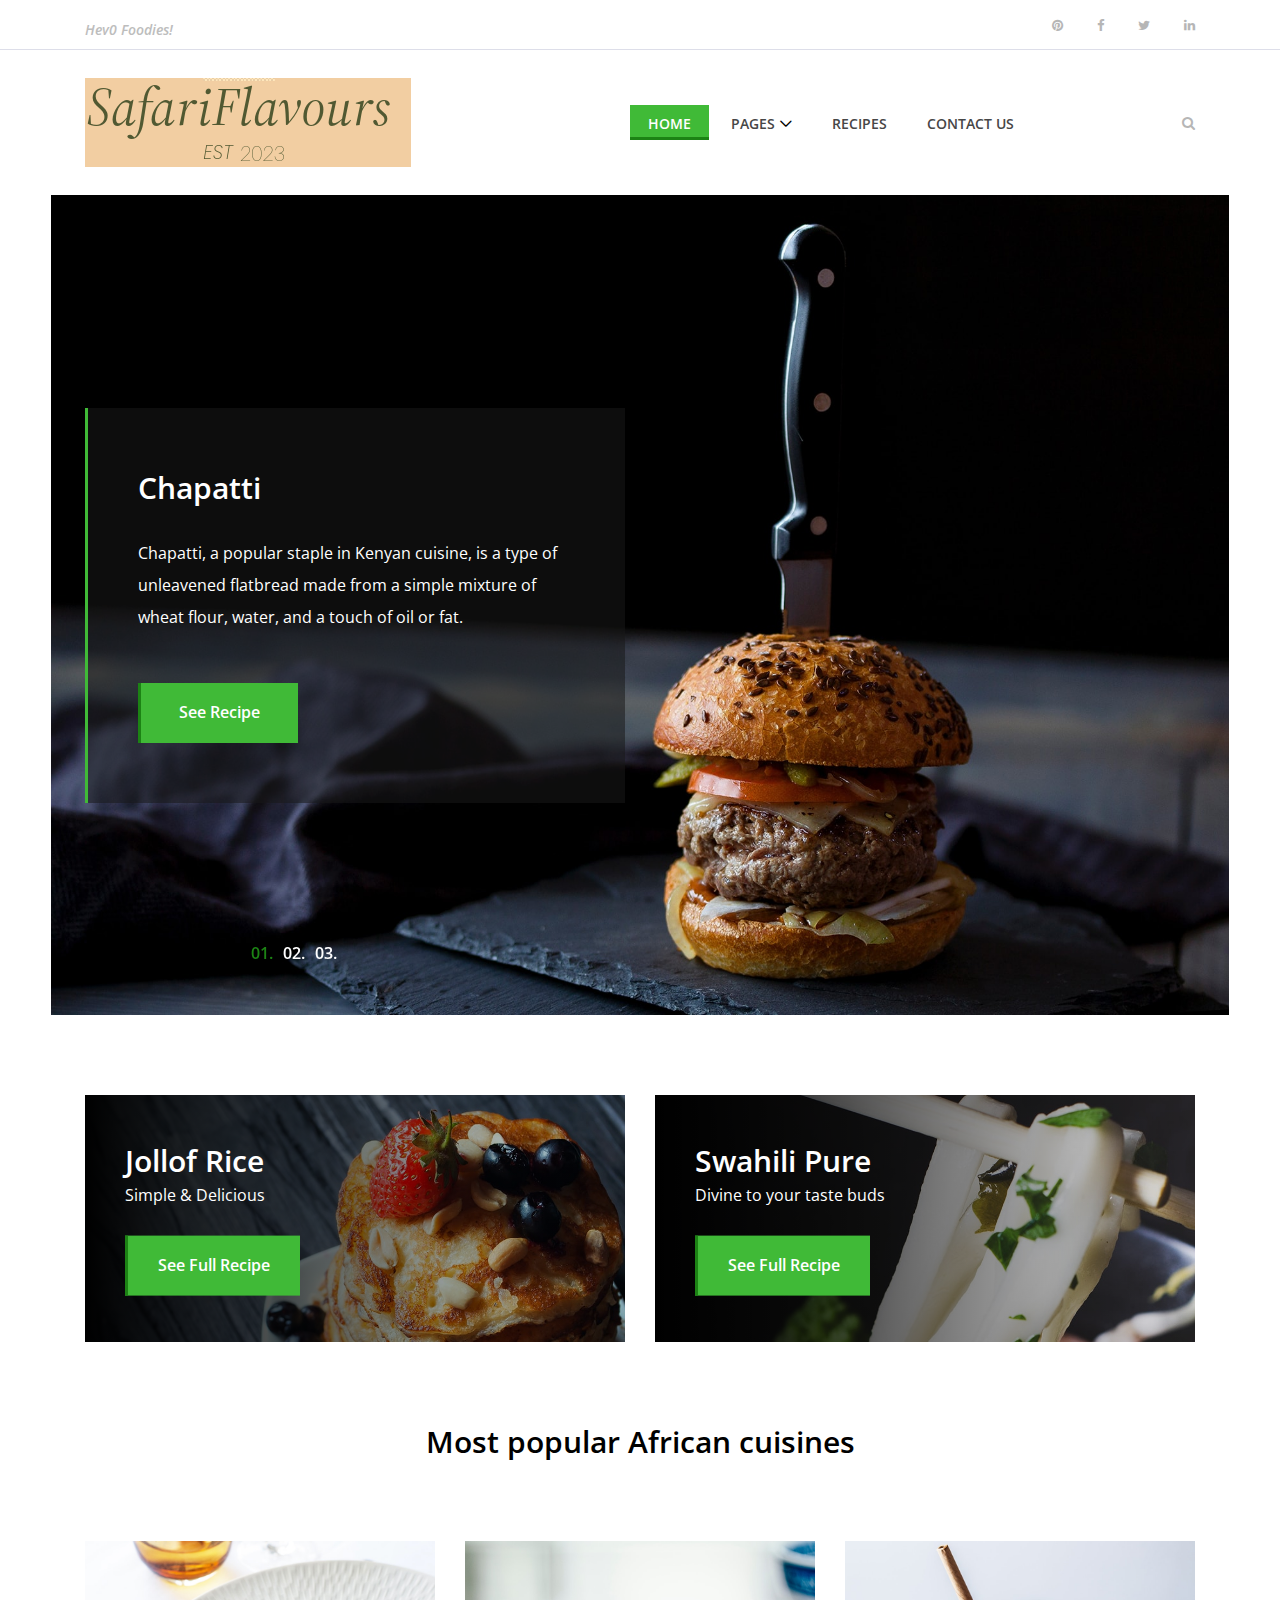
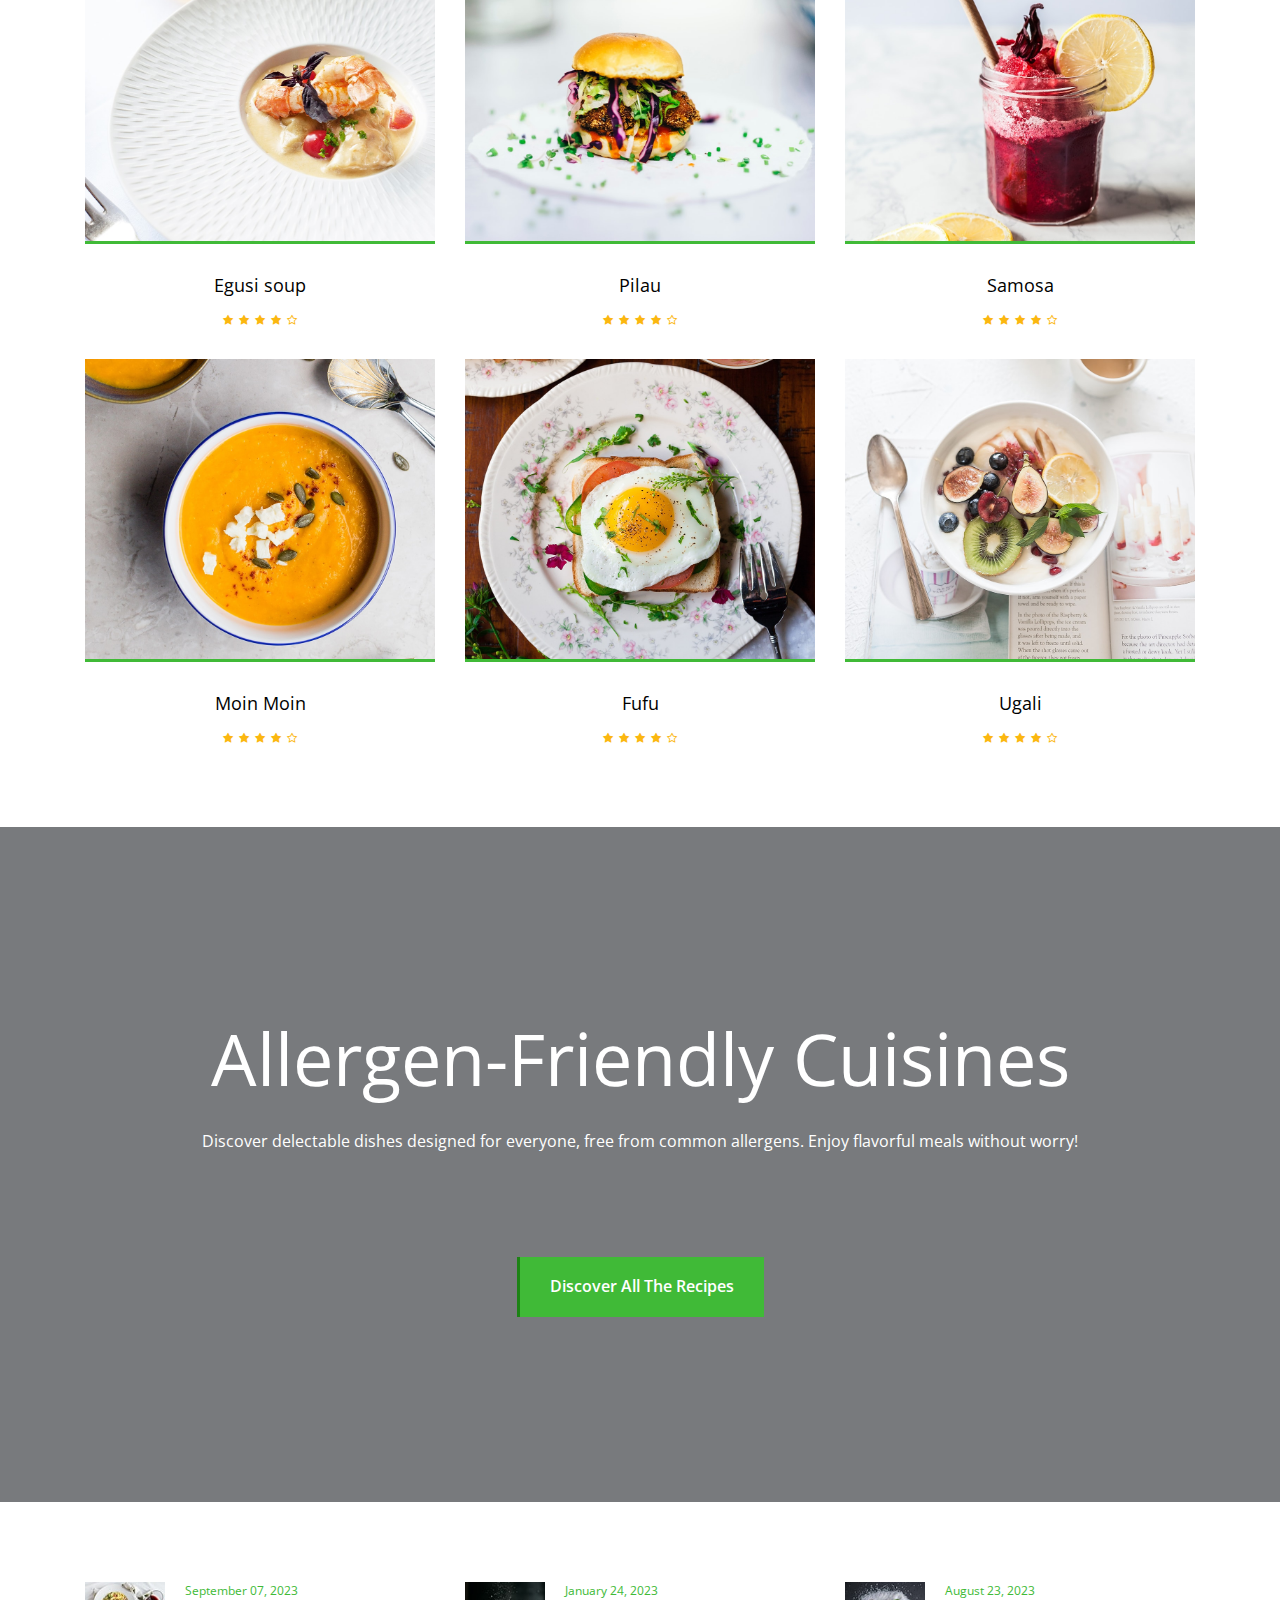
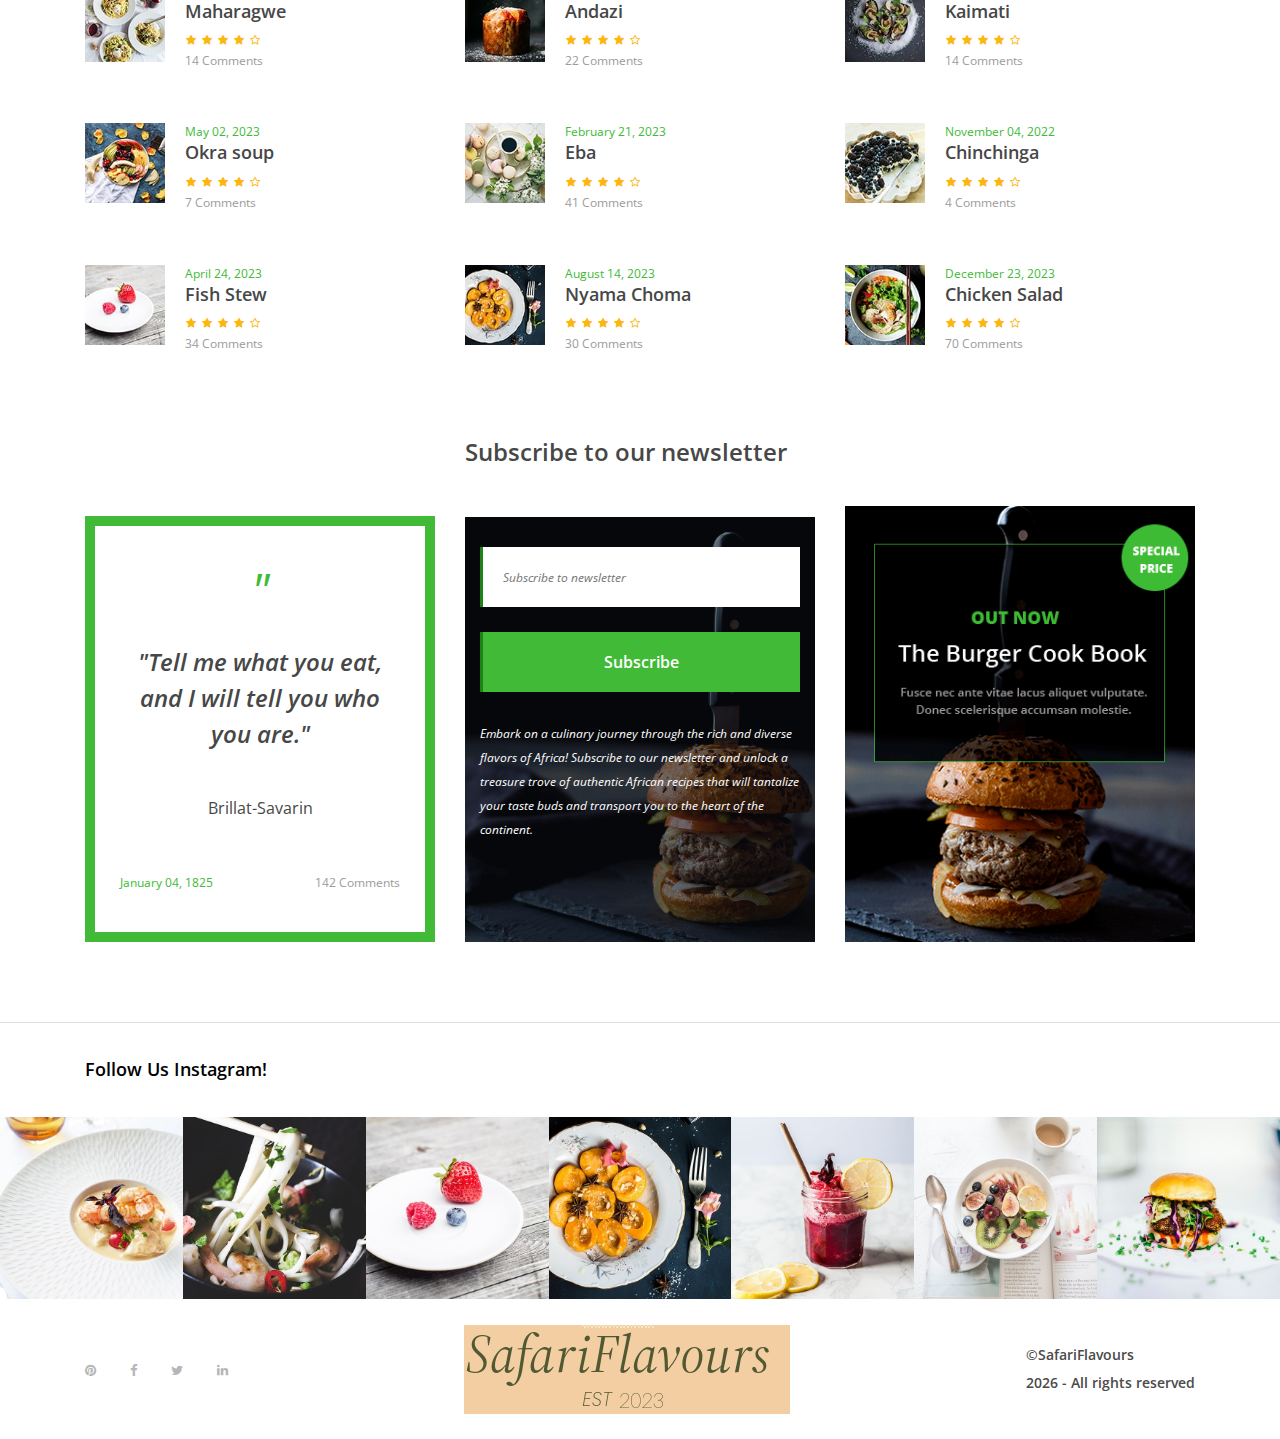
==== commit 7b84e3b0: "Refactor the main page with relevant html info" ====
--- a/SafariFlavours-Webstatic/index.html
+++ b/SafariFlavours-Webstatic/index.html
@@ -130,8 +130,8 @@
                     <div class="row h-100 align-items-center">
                         <div class="col-12 col-md-9 col-lg-7 col-xl-6">
                             <div class="hero-slides-content" data-animation="fadeInUp" data-delay="100ms">
-                                <h2 data-animation="fadeInUp" data-delay="300ms">Delicious Chapatti</h2>
-                                <p data-animation="fadeInUp" data-delay="700ms">Chapatti, a popular staple in Kenyan cuisine, is a type of unleavened flatbread made from a simple mixture of wheat flour, water, and a touch of oil or fat. The dough is typically rolled out into thin rounds and cooked on a hot griddle or skillet until it puffs up and develops a golden-brown crust. It's known for its soft and slightly chewy texture, making it a versatile accompaniment to various Kenyan dishes. Chapatti is a beloved side dish in Kenya, often served with stews, vegetables, or used as a wrap for meats or salads. Its widespread popularity is due to its delicious taste, affordability, and its ability to complement a wide range of flavors in Kenyan cuisine.</p>
+                                <h2 data-animation="fadeInUp" data-delay="300ms">Chapatti</h2>
+                                <p data-animation="fadeInUp" data-delay="700ms">Chapatti, a popular staple in Kenyan cuisine, is a type of unleavened flatbread made from a simple mixture of wheat flour, water, and a touch of oil or fat. </p>
                                 <a href="#" class="btn delicious-btn" data-animation="fadeInUp" data-delay="1000ms">See Recipe</a>
                             </div>
                         </div>
@@ -145,8 +145,8 @@
                     <div class="row h-100 align-items-center">
                         <div class="col-12 col-md-9 col-lg-7 col-xl-6">
                             <div class="hero-slides-content" data-animation="fadeInUp" data-delay="100ms">
-                                <h2 data-animation="fadeInUp" data-delay="300ms">Delicious Fufu</h2>
-                                <p data-animation="fadeInUp" data-delay="700ms">Fufu is a staple food common in many countries in West and Central Africa, including Ghana, Nigeria, Cameroon, and Ivory Coast. It is a starchy dish typically made from cassava, yam, plantains, or a combination of these ingredients. The specific type of root or tuber used can vary by region.The preparation of fufu involves boiling the chosen starchy ingredient until it becomes soft. It is then pounded or mashed to a smooth, dough-like consistency using a large mortar and pestle, or a specialized fufu pounding tool.</p>
+                                <h2 data-animation="fadeInUp" data-delay="300ms">Fufu</h2>
+                                <p data-animation="fadeInUp" data-delay="700ms">Fufu is a staple food in West and Central Africa made from boiled and mashed starchy ingredients like cassava, yam, or plantains.</p>
 </p>
                                 <a href="#" class="btn delicious-btn" data-animation="fadeInUp" data-delay="1000ms">See Recipe</a>
                             </div>
@@ -161,9 +161,9 @@
                     <div class="row h-100 align-items-center">
                         <div class="col-12 col-md-9 col-lg-7 col-xl-6">
                             <div class="hero-slides-content" data-animation="fadeInUp" data-delay="100ms">
-                                <h2 data-animation="fadeInUp" data-delay="300ms">Delicios Homemade Burger</h2>
-                                <p data-animation="fadeInUp" data-delay="700ms">Lorem ipsum dolor sit amet, consectetur adipiscing elit. Cras tristique nisl vitae luctus sollicitudin. Fusce consectetur sem eget dui tristique, ac posuere arcu varius.</p>
-                                <a href="#" class="btn delicious-btn" data-animation="fadeInUp" data-delay="1000ms">See Receipe</a>
+                                <h2 data-animation="fadeInUp" data-delay="300ms">Mishikaki</h2>
+                                <p data-animation="fadeInUp" data-delay="700ms">Mishikaki is a popular street food in Kenya, known for its delicious and flavorful grilled meat skewers. It is a dish with Swahili origins and has become a beloved snack or meal option across the country.</p>
+                                <a href="#" class="btn delicious-btn" data-animation="fadeInUp" data-delay="1000ms">See Recipe</a>
                             </div>
                         </div>
                     </div>
@@ -171,155 +171,144 @@
             </div>
         </div>
     </section>
-    <!-- ##### Hero Area End ##### -->
-
-    <!-- ##### Top Catagory Area Start ##### -->
+
     <section class="top-catagory-area section-padding-80-0">
         <div class="container">
             <div class="row">
-                <!-- Top Catagory Area -->
                 <div class="col-12 col-lg-6">
                     <div class="single-top-catagory">
-                        <img src="img/bg-img/bg2.jpg" alt="">
+                        <img src="img/bg-img/bg2.jpg" alt="Jollof Rice">
+                        <div class="top-cta-content">
+                            <h3>Jollof Rice</h3>
+                            <h6>Simple &amp; Delicious</h6>
+                            <a href="recipe-post.html" class="btn delicious-btn">See Full Recipe</a>
+                        </div>
+                    </div>
+                </div>
+                <div class="col-12 col-lg-6">
+                    <div class="single-top-catagory">
+                        <img src="img/bg-img/bg3.jpg" alt="Swahili Pure">
                         <!-- Content -->
                         <div class="top-cta-content">
-                            <h3>Strawberry Cake</h3>
-                            <h6>Simple &amp; Delicios</h6>
-                            <a href="receipe-post.html" class="btn delicious-btn">See Full Receipe</a>
-                        </div>
-                    </div>
-                </div>
-                <!-- Top Catagory Area -->
-                <div class="col-12 col-lg-6">
-                    <div class="single-top-catagory">
-                        <img src="img/bg-img/bg3.jpg" alt="">
-                        <!-- Content -->
-                        <div class="top-cta-content">
-                            <h3>Chinesse Noodles</h3>
-                            <h6>Simple &amp; Delicios</h6>
-                            <a href="receipe-post.html" class="btn delicious-btn">See Full Receipe</a>
+                            <h3>Swahili Pure</h3>
+                            <h6>Divine to your taste buds</h6>
+                            <a href="recipe-post.html" class="btn delicious-btn">See Full Recipe</a>
                         </div>
                     </div>
                 </div>
             </div>
         </div>
     </section>
-    <!-- ##### Top Catagory Area End ##### -->
-
-    <!-- ##### Best Receipe Area Start ##### -->
+    
+    <!--  Recipe Area Start  -->
     <section class="best-receipe-area">
         <div class="container">
             <div class="row">
                 <div class="col-12">
                     <div class="section-heading">
-                        <h3>The best Recipes</h3>
+                        <h3>Most popular African cuisines</h3>
                     </div>
                 </div>
             </div>
 
             <div class="row">
-                <!-- Single Best Receipe Area -->
                 <div class="col-12 col-sm-6 col-lg-4">
                     <div class="single-best-receipe-area mb-30">
-                        <img src="img/bg-img/r1.jpg" alt="">
+                        <img src="img/bg-img/r1.jpg" alt="Egusi soup">
+                        <div class="receipe-content">
+                            <a href="recipe-post.html">
+                                <h5>Egusi soup</h5>
+                            </a>
+                            <div class="ratings">
+                                <i class="fa fa-star" aria-hidden="true"></i>
+                                <i class="fa fa-star" aria-hidden="true"></i>
+                                <i class="fa fa-star" aria-hidden="true"></i>
+                                <i class="fa fa-star" aria-hidden="true"></i>
+                                <i class="fa fa-star-o" aria-hidden="true"></i>
+                            </div>
+                        </div>
+                    </div>
+                </div>
+
+                <div class="col-12 col-sm-6 col-lg-4">
+                    <div class="single-best-receipe-area mb-30">
+                        <img src="img/bg-img/r2.jpg" alt="Pilau">
+                        <div class="receipe-content">
+                            <a href="recipe-post.html">
+                                <h5>Pilau</h5>
+                            </a>
+                            <div class="ratings">
+                                <i class="fa fa-star" aria-hidden="true"></i>
+                                <i class="fa fa-star" aria-hidden="true"></i>
+                                <i class="fa fa-star" aria-hidden="true"></i>
+                                <i class="fa fa-star" aria-hidden="true"></i>
+                                <i class="fa fa-star-o" aria-hidden="true"></i>
+                            </div>
+                        </div>
+                    </div>
+                </div>
+
+                <div class="col-12 col-sm-6 col-lg-4">
+                    <div class="single-best-receipe-area mb-30">
+                        <img src="img/bg-img/r3.jpg" alt="Samosa image">
+                        <div class="receipe-content">
+                            <a href="recipe-post.html">
+                                <h5>Samosa</h5>
+                            </a>
+                            <div class="ratings">
+                                <i class="fa fa-star" aria-hidden="true"></i>
+                                <i class="fa fa-star" aria-hidden="true"></i>
+                                <i class="fa fa-star" aria-hidden="true"></i>
+                                <i class="fa fa-star" aria-hidden="true"></i>
+                                <i class="fa fa-star-o" aria-hidden="true"></i>
+                            </div>
+                        </div>
+                    </div>
+                </div>
+
+                <!-- Single Best Recipe Area -->
+                <div class="col-12 col-sm-6 col-lg-4">
+                    <div class="single-best-receipe-area mb-30">
+                        <img src="img/bg-img/r4.jpg" alt="Moin Moin">
                         <div class="receipe-content">
                             <a href="receipe-post.html">
-                                <h5>Sushi Easy Receipy</h5>
-                            </a>
-                            <div class="ratings">
-                                <i class="fa fa-star" aria-hidden="true"></i>
-                                <i class="fa fa-star" aria-hidden="true"></i>
-                                <i class="fa fa-star" aria-hidden="true"></i>
-                                <i class="fa fa-star" aria-hidden="true"></i>
-                                <i class="fa fa-star-o" aria-hidden="true"></i>
-                            </div>
-                        </div>
-                    </div>
-                </div>
-
-                <!-- Single Best Receipe Area -->
+                                <h5>Moin Moin</h5>
+                            </a>
+                            <div class="ratings">
+                                <i class="fa fa-star" aria-hidden="true"></i>
+                                <i class="fa fa-star" aria-hidden="true"></i>
+                                <i class="fa fa-star" aria-hidden="true"></i>
+                                <i class="fa fa-star" aria-hidden="true"></i>
+                                <i class="fa fa-star-o" aria-hidden="true"></i>
+                            </div>
+                        </div>
+                    </div>
+                </div>
+
                 <div class="col-12 col-sm-6 col-lg-4">
                     <div class="single-best-receipe-area mb-30">
-                        <img src="img/bg-img/r2.jpg" alt="">
-                        <div class="receipe-content">
-                            <a href="receipe-post.html">
-                                <h5>Homemade Burger</h5>
-                            </a>
-                            <div class="ratings">
-                                <i class="fa fa-star" aria-hidden="true"></i>
-                                <i class="fa fa-star" aria-hidden="true"></i>
-                                <i class="fa fa-star" aria-hidden="true"></i>
-                                <i class="fa fa-star" aria-hidden="true"></i>
-                                <i class="fa fa-star-o" aria-hidden="true"></i>
-                            </div>
-                        </div>
-                    </div>
-                </div>
-
-                <!-- Single Best Receipe Area -->
+                        <img src="img/bg-img/r5.jpg" alt="Fufu">
+                        <div class="receipe-content">
+                            <a href="recipe-post.html">
+                                <h5>Fufu</h5>
+                            </a>
+                            <div class="ratings">
+                                <i class="fa fa-star" aria-hidden="true"></i>
+                                <i class="fa fa-star" aria-hidden="true"></i>
+                                <i class="fa fa-star" aria-hidden="true"></i>
+                                <i class="fa fa-star" aria-hidden="true"></i>
+                                <i class="fa fa-star-o" aria-hidden="true"></i>
+                            </div>
+                        </div>
+                    </div>
+                </div>
+
                 <div class="col-12 col-sm-6 col-lg-4">
                     <div class="single-best-receipe-area mb-30">
-                        <img src="img/bg-img/r3.jpg" alt="">
-                        <div class="receipe-content">
-                            <a href="receipe-post.html">
-                                <h5>Vegan Smoothie</h5>
-                            </a>
-                            <div class="ratings">
-                                <i class="fa fa-star" aria-hidden="true"></i>
-                                <i class="fa fa-star" aria-hidden="true"></i>
-                                <i class="fa fa-star" aria-hidden="true"></i>
-                                <i class="fa fa-star" aria-hidden="true"></i>
-                                <i class="fa fa-star-o" aria-hidden="true"></i>
-                            </div>
-                        </div>
-                    </div>
-                </div>
-
-                <!-- Single Best Receipe Area -->
-                <div class="col-12 col-sm-6 col-lg-4">
-                    <div class="single-best-receipe-area mb-30">
-                        <img src="img/bg-img/r4.jpg" alt="">
-                        <div class="receipe-content">
-                            <a href="receipe-post.html">
-                                <h5>Calabasa soup</h5>
-                            </a>
-                            <div class="ratings">
-                                <i class="fa fa-star" aria-hidden="true"></i>
-                                <i class="fa fa-star" aria-hidden="true"></i>
-                                <i class="fa fa-star" aria-hidden="true"></i>
-                                <i class="fa fa-star" aria-hidden="true"></i>
-                                <i class="fa fa-star-o" aria-hidden="true"></i>
-                            </div>
-                        </div>
-                    </div>
-                </div>
-
-                <!-- Single Best Receipe Area -->
-                <div class="col-12 col-sm-6 col-lg-4">
-                    <div class="single-best-receipe-area mb-30">
-                        <img src="img/bg-img/r5.jpg" alt="">
-                        <div class="receipe-content">
-                            <a href="receipe-post.html">
-                                <h5>Homemade Breakfast</h5>
-                            </a>
-                            <div class="ratings">
-                                <i class="fa fa-star" aria-hidden="true"></i>
-                                <i class="fa fa-star" aria-hidden="true"></i>
-                                <i class="fa fa-star" aria-hidden="true"></i>
-                                <i class="fa fa-star" aria-hidden="true"></i>
-                                <i class="fa fa-star-o" aria-hidden="true"></i>
-                            </div>
-                        </div>
-                    </div>
-                </div>
-
-                <!-- Single Best Receipe Area -->
-                <div class="col-12 col-sm-6 col-lg-4">
-                    <div class="single-best-receipe-area mb-30">
-                        <img src="img/bg-img/r6.jpg" alt="">
-                        <div class="receipe-content">
-                            <a href="receipe-post.html">
-                                <h5>Healthy Fruit Desert</h5>
+                        <img src="img/bg-img/r6.jpg" alt="Ugali">
+                        <div class="receipe-content">
+                            <a href="recipe-post.html">
+                                <h5>Ugali</h5>
                             </a>
                             <div class="ratings">
                                 <i class="fa fa-star" aria-hidden="true"></i>
@@ -334,241 +323,210 @@
             </div>
         </div>
     </section>
-    <!-- ##### Best Receipe Area End ##### -->
-
-    <!-- ##### CTA Area Start ##### -->
+
     <section class="cta-area bg-img bg-overlay" style="background-image: url(img/bg-img/bg4.jpg);">
         <div class="container h-100">
             <div class="row h-100 align-items-center">
                 <div class="col-12">
-                    <!-- Cta Content -->
                     <div class="cta-content text-center">
-                        <h2>Gluten Free Receipies</h2>
-                        <p>Fusce nec ante vitae lacus aliquet vulputate. Donec scelerisque accumsan molestie. Vestibulum ante ipsum primis in faucibus orci luctus et ultrices posuere cubilia Curae; Cras sed accumsan neque. Ut vulputate, lectus vel aliquam congue, risus leo elementum nibh</p>
-                        <a href="#" class="btn delicious-btn">Discover all the receipies</a>
+                        <h2>Allergen-Friendly Cuisines</h2>
+                        <p>Discover delectable dishes designed for everyone, free from common allergens. Enjoy flavorful meals without worry!</p>
+                        <a href="#" class="btn delicious-btn">Discover all the recipes</a>
                     </div>
                 </div>
             </div>
         </div>
     </section>
-    <!-- ##### CTA Area End ##### -->
-
-    <!-- ##### Small Receipe Area Start ##### -->
+
+    <!-- Sub food area-->
     <section class="small-receipe-area section-padding-80-0">
         <div class="container">
             <div class="row">
 
-                <!-- Small Receipe Area -->
-                <div class="col-12 col-sm-6 col-lg-4">
-                    <div class="single-small-receipe-area d-flex">
-                        <!-- Receipe Thumb -->
-                        <div class="receipe-thumb">
-                            <img src="img/bg-img/sr1.jpg" alt="">
-                        </div>
-                        <!-- Receipe Content -->
-                        <div class="receipe-content">
-                            <span>January 04, 2018</span>
-                            <a href="receipe-post.html">
-                                <h5>Homemade italian pasta</h5>
-                            </a>
-                            <div class="ratings">
-                                <i class="fa fa-star" aria-hidden="true"></i>
-                                <i class="fa fa-star" aria-hidden="true"></i>
-                                <i class="fa fa-star" aria-hidden="true"></i>
-                                <i class="fa fa-star" aria-hidden="true"></i>
-                                <i class="fa fa-star-o" aria-hidden="true"></i>
-                            </div>
-                            <p>2 Comments</p>
-                        </div>
-                    </div>
-                </div>
-
-                <!-- Small Receipe Area -->
-                <div class="col-12 col-sm-6 col-lg-4">
-                    <div class="single-small-receipe-area d-flex">
-                        <!-- Receipe Thumb -->
-                        <div class="receipe-thumb">
-                            <img src="img/bg-img/sr2.jpg" alt="">
-                        </div>
-                        <!-- Receipe Content -->
-                        <div class="receipe-content">
-                            <span>January 04, 2018</span>
-                            <a href="receipe-post.html">
-                                <h5>Baked Bread</h5>
-                            </a>
-                            <div class="ratings">
-                                <i class="fa fa-star" aria-hidden="true"></i>
-                                <i class="fa fa-star" aria-hidden="true"></i>
-                                <i class="fa fa-star" aria-hidden="true"></i>
-                                <i class="fa fa-star" aria-hidden="true"></i>
-                                <i class="fa fa-star-o" aria-hidden="true"></i>
-                            </div>
-                            <p>2 Comments</p>
-                        </div>
-                    </div>
-                </div>
-
-                <!-- Small Receipe Area -->
-                <div class="col-12 col-sm-6 col-lg-4">
-                    <div class="single-small-receipe-area d-flex">
-                        <!-- Receipe Thumb -->
-                        <div class="receipe-thumb">
-                            <img src="img/bg-img/sr3.jpg" alt="">
-                        </div>
-                        <!-- Receipe Content -->
-                        <div class="receipe-content">
-                            <span>January 04, 2018</span>
-                            <a href="receipe-post.html">
-                                <h5>Scalops on salt</h5>
-                            </a>
-                            <div class="ratings">
-                                <i class="fa fa-star" aria-hidden="true"></i>
-                                <i class="fa fa-star" aria-hidden="true"></i>
-                                <i class="fa fa-star" aria-hidden="true"></i>
-                                <i class="fa fa-star" aria-hidden="true"></i>
-                                <i class="fa fa-star-o" aria-hidden="true"></i>
-                            </div>
-                            <p>2 Comments</p>
-                        </div>
-                    </div>
-                </div>
-
-                <!-- Small Receipe Area -->
-                <div class="col-12 col-sm-6 col-lg-4">
-                    <div class="single-small-receipe-area d-flex">
-                        <!-- Receipe Thumb -->
-                        <div class="receipe-thumb">
-                            <img src="img/bg-img/sr4.jpg" alt="">
-                        </div>
-                        <!-- Receipe Content -->
-                        <div class="receipe-content">
-                            <span>January 04, 2018</span>
-                            <a href="receipe-post.html">
-                                <h5>Fruits on plate</h5>
-                            </a>
-                            <div class="ratings">
-                                <i class="fa fa-star" aria-hidden="true"></i>
-                                <i class="fa fa-star" aria-hidden="true"></i>
-                                <i class="fa fa-star" aria-hidden="true"></i>
-                                <i class="fa fa-star" aria-hidden="true"></i>
-                                <i class="fa fa-star-o" aria-hidden="true"></i>
-                            </div>
-                            <p>2 Comments</p>
-                        </div>
-                    </div>
-                </div>
-
-                <!-- Small Receipe Area -->
-                <div class="col-12 col-sm-6 col-lg-4">
-                    <div class="single-small-receipe-area d-flex">
-                        <!-- Receipe Thumb -->
-                        <div class="receipe-thumb">
-                            <img src="img/bg-img/sr5.jpg" alt="">
-                        </div>
-                        <!-- Receipe Content -->
-                        <div class="receipe-content">
-                            <span>January 04, 2018</span>
-                            <a href="receipe-post.html">
-                                <h5>Macaroons</h5>
-                            </a>
-                            <div class="ratings">
-                                <i class="fa fa-star" aria-hidden="true"></i>
-                                <i class="fa fa-star" aria-hidden="true"></i>
-                                <i class="fa fa-star" aria-hidden="true"></i>
-                                <i class="fa fa-star" aria-hidden="true"></i>
-                                <i class="fa fa-star-o" aria-hidden="true"></i>
-                            </div>
-                            <p>2 Comments</p>
-                        </div>
-                    </div>
-                </div>
-
-                <!-- Small Receipe Area -->
-                <div class="col-12 col-sm-6 col-lg-4">
-                    <div class="single-small-receipe-area d-flex">
-                        <!-- Receipe Thumb -->
-                        <div class="receipe-thumb">
-                            <img src="img/bg-img/sr6.jpg" alt="">
-                        </div>
-                        <!-- Receipe Content -->
-                        <div class="receipe-content">
-                            <span>January 04, 2018</span>
-                            <a href="receipe-post.html">
-                                <h5>Chocolate tart</h5>
-                            </a>
-                            <div class="ratings">
-                                <i class="fa fa-star" aria-hidden="true"></i>
-                                <i class="fa fa-star" aria-hidden="true"></i>
-                                <i class="fa fa-star" aria-hidden="true"></i>
-                                <i class="fa fa-star" aria-hidden="true"></i>
-                                <i class="fa fa-star-o" aria-hidden="true"></i>
-                            </div>
-                            <p>2 Comments</p>
-                        </div>
-                    </div>
-                </div>
-
-                <!-- Small Receipe Area -->
-                <div class="col-12 col-sm-6 col-lg-4">
-                    <div class="single-small-receipe-area d-flex">
-                        <!-- Receipe Thumb -->
-                        <div class="receipe-thumb">
-                            <img src="img/bg-img/sr7.jpg" alt="">
-                        </div>
-                        <!-- Receipe Content -->
-                        <div class="receipe-content">
-                            <span>January 04, 2018</span>
-                            <a href="receipe-post.html">
-                                <h5>Berry Desert</h5>
-                            </a>
-                            <div class="ratings">
-                                <i class="fa fa-star" aria-hidden="true"></i>
-                                <i class="fa fa-star" aria-hidden="true"></i>
-                                <i class="fa fa-star" aria-hidden="true"></i>
-                                <i class="fa fa-star" aria-hidden="true"></i>
-                                <i class="fa fa-star-o" aria-hidden="true"></i>
-                            </div>
-                            <p>2 Comments</p>
-                        </div>
-                    </div>
-                </div>
-
-                <!-- Small Receipe Area -->
-                <div class="col-12 col-sm-6 col-lg-4">
-                    <div class="single-small-receipe-area d-flex">
-                        <!-- Receipe Thumb -->
-                        <div class="receipe-thumb">
-                            <img src="img/bg-img/sr8.jpg" alt="">
-                        </div>
-                        <!-- Receipe Content -->
-                        <div class="receipe-content">
-                            <span>January 04, 2018</span>
-                            <a href="receipe-post.html">
-                                <h5>Zucchini Grilled on peper</h5>
-                            </a>
-                            <div class="ratings">
-                                <i class="fa fa-star" aria-hidden="true"></i>
-                                <i class="fa fa-star" aria-hidden="true"></i>
-                                <i class="fa fa-star" aria-hidden="true"></i>
-                                <i class="fa fa-star" aria-hidden="true"></i>
-                                <i class="fa fa-star-o" aria-hidden="true"></i>
-                            </div>
-                            <p>2 Comments</p>
-                        </div>
-                    </div>
-                </div>
-
-                <!-- Small Receipe Area -->
-                <div class="col-12 col-sm-6 col-lg-4">
-                    <div class="single-small-receipe-area d-flex">
-                        <!-- Receipe Thumb -->
-                        <div class="receipe-thumb">
-                            <img src="img/bg-img/sr9.jpg" alt="">
-                        </div>
-                        <!-- Receipe Content -->
-                        <div class="receipe-content">
-                            <span>January 04, 2018</span>
-                            <a href="receipe-post.html">
+                <div class="col-12 col-sm-6 col-lg-4">
+                    <div class="single-small-receipe-area d-flex">
+                        <div class="receipe-thumb">
+                            <img src="img/bg-img/sr1.jpg" alt="Maharagwe">
+                        </div>
+                        <div class="receipe-content">
+                            <span>September 07, 2023</span>
+                            <a href="recipe-post.html">
+                                <h5>Maharagwe</h5>
+                            </a>
+                            <div class="ratings">
+                                <i class="fa fa-star" aria-hidden="true"></i>
+                                <i class="fa fa-star" aria-hidden="true"></i>
+                                <i class="fa fa-star" aria-hidden="true"></i>
+                                <i class="fa fa-star" aria-hidden="true"></i>
+                                <i class="fa fa-star-o" aria-hidden="true"></i>
+                            </div>
+                            <p>14 Comments</p>
+                        </div>
+                    </div>
+                </div>
+
+                <div class="col-12 col-sm-6 col-lg-4">
+                    <div class="single-small-receipe-area d-flex">
+                        <div class="receipe-thumb">
+                            <img src="img/bg-img/sr2.jpg" alt="Andazi">
+                        </div>
+                        <div class="receipe-content">
+                            <span>January 24, 2023</span>
+                            <a href="recipe-post.html">
+                                <h5>Andazi</h5>
+                            </a>
+                            <div class="ratings">
+                                <i class="fa fa-star" aria-hidden="true"></i>
+                                <i class="fa fa-star" aria-hidden="true"></i>
+                                <i class="fa fa-star" aria-hidden="true"></i>
+                                <i class="fa fa-star" aria-hidden="true"></i>
+                                <i class="fa fa-star-o" aria-hidden="true"></i>
+                            </div>
+                            <p>22 Comments</p>
+                        </div>
+                    </div>
+                </div>
+
+                <div class="col-12 col-sm-6 col-lg-4">
+                    <div class="single-small-receipe-area d-flex">
+                        <div class="receipe-thumb">
+                            <img src="img/bg-img/sr3.jpg" alt="Kaimati">
+                        </div>
+                        <div class="receipe-content">
+                            <span>August 23, 2023</span>
+                            <a href="recipe-post.html">
+                                <h5>Kaimati</h5>
+                            </a>
+                            <div class="ratings">
+                                <i class="fa fa-star" aria-hidden="true"></i>
+                                <i class="fa fa-star" aria-hidden="true"></i>
+                                <i class="fa fa-star" aria-hidden="true"></i>
+                                <i class="fa fa-star" aria-hidden="true"></i>
+                                <i class="fa fa-star-o" aria-hidden="true"></i>
+                            </div>
+                            <p>14 Comments</p>
+                        </div>
+                    </div>
+                </div>
+
+                <div class="col-12 col-sm-6 col-lg-4">
+                    <div class="single-small-receipe-area d-flex">
+                        <div class="receipe-thumb">
+                            <img src="img/bg-img/sr4.jpg" alt="Okra soup">
+                        </div>
+                        <div class="receipe-content">
+                            <span>May 02, 2023</span>
+                            <a href="recipe-post.html">
+                                <h5>Okra soup</h5>
+                            </a>
+                            <div class="ratings">
+                                <i class="fa fa-star" aria-hidden="true"></i>
+                                <i class="fa fa-star" aria-hidden="true"></i>
+                                <i class="fa fa-star" aria-hidden="true"></i>
+                                <i class="fa fa-star" aria-hidden="true"></i>
+                                <i class="fa fa-star-o" aria-hidden="true"></i>
+                            </div>
+                            <p>7 Comments</p>
+                        </div>
+                    </div>
+                </div>
+
+                <div class="col-12 col-sm-6 col-lg-4">
+                    <div class="single-small-receipe-area d-flex">
+                        <div class="receipe-thumb">
+                            <img src="img/bg-img/sr5.jpg" alt="Eba">
+                        </div>
+                        <div class="receipe-content">
+                            <span>February 21, 2023</span>
+                            <a href="recipe-post.html">
+                                <h5>Eba</h5>
+                            </a>
+                            <div class="ratings">
+                                <i class="fa fa-star" aria-hidden="true"></i>
+                                <i class="fa fa-star" aria-hidden="true"></i>
+                                <i class="fa fa-star" aria-hidden="true"></i>
+                                <i class="fa fa-star" aria-hidden="true"></i>
+                                <i class="fa fa-star-o" aria-hidden="true"></i>
+                            </div>
+                            <p>41 Comments</p>
+                        </div>
+                    </div>
+                </div>
+
+                <div class="col-12 col-sm-6 col-lg-4">
+                    <div class="single-small-receipe-area d-flex">
+                        <div class="receipe-thumb">
+                            <img src="img/bg-img/sr6.jpg" alt="Chinchinga">
+                        </div>
+                        <div class="receipe-content">
+                            <span>November 04, 2022</span>
+                            <a href="recipe-post.html">
+                                <h5>Chinchinga</h5>
+                            </a>
+                            <div class="ratings">
+                                <i class="fa fa-star" aria-hidden="true"></i>
+                                <i class="fa fa-star" aria-hidden="true"></i>
+                                <i class="fa fa-star" aria-hidden="true"></i>
+                                <i class="fa fa-star" aria-hidden="true"></i>
+                                <i class="fa fa-star-o" aria-hidden="true"></i>
+                            </div>
+                            <p>4 Comments</p>
+                        </div>
+                    </div>
+                </div>
+
+                <div class="col-12 col-sm-6 col-lg-4">
+                    <div class="single-small-receipe-area d-flex">
+                        <div class="receipe-thumb">
+                            <img src="img/bg-img/sr7.jpg" alt="Fish Stew">
+                        </div>
+                        <div class="receipe-content">
+                            <span>April 24, 2023</span>
+                            <a href="recipe-post.html">
+                                <h5>Fish Stew</h5>
+                            </a>
+                            <div class="ratings">
+                                <i class="fa fa-star" aria-hidden="true"></i>
+                                <i class="fa fa-star" aria-hidden="true"></i>
+                                <i class="fa fa-star" aria-hidden="true"></i>
+                                <i class="fa fa-star" aria-hidden="true"></i>
+                                <i class="fa fa-star-o" aria-hidden="true"></i>
+                            </div>
+                            <p>34 Comments</p>
+                        </div>
+                    </div>
+                </div>
+
+                <div class="col-12 col-sm-6 col-lg-4">
+                    <div class="single-small-receipe-area d-flex">
+                        <div class="receipe-thumb">
+                            <img src="img/bg-img/sr8.jpg" alt="Nyama Choma">
+                        </div>
+                        <div class="receipe-content">
+                            <span>August 14, 2023</span>
+                            <a href="recipe-post.html">
+                                <h5>Nyama Choma</h5>
+                            </a>
+                            <div class="ratings">
+                                <i class="fa fa-star" aria-hidden="true"></i>
+                                <i class="fa fa-star" aria-hidden="true"></i>
+                                <i class="fa fa-star" aria-hidden="true"></i>
+                                <i class="fa fa-star" aria-hidden="true"></i>
+                                <i class="fa fa-star-o" aria-hidden="true"></i>
+                            </div>
+                            <p>30 Comments</p>
+                        </div>
+                    </div>
+                </div>
+
+                <div class="col-12 col-sm-6 col-lg-4">
+                    <div class="single-small-receipe-area d-flex">
+                        <div class="receipe-thumb">
+                            <img src="img/bg-img/sr9.jpg" alt="Chicken Salad">
+                        </div>
+                        <div class="receipe-content">
+                            <span>December 23, 2023</span>
+                            <a href="recipe-post.html">
                                 <h5>Chicken Salad</h5>
                             </a>
                             <div class="ratings">
@@ -578,16 +536,16 @@
                                 <i class="fa fa-star" aria-hidden="true"></i>
                                 <i class="fa fa-star-o" aria-hidden="true"></i>
                             </div>
-                            <p>2 Comments</p>
+                            <p>70 Comments</p>
                         </div>
                     </div>
                 </div>
             </div>
         </div>
     </section>
-    <!-- ##### Small Receipe Area End ##### -->
-
-    <!-- ##### Quote Subscribe Area Start ##### -->
+   <!-- Sub food area-->
+
+    <!--  Quote Subscribe Area Start  -->
     <section class="quote-subscribe-adds">
         <div class="container">
             <div class="row align-items-end">
@@ -595,11 +553,11 @@
                 <div class="col-12 col-lg-4">
                     <div class="quote-area text-center">
                         <span>"</span>
-                        <h4>Nothing is better than going home to family and eating good food and relaxing</h4>
-                        <p>John Smith</p>
+                        <h4>"Tell me what you eat, and I will tell you who you are."</h4>
+                        <p>Brillat-Savarin</p>
                         <div class="date-comments d-flex justify-content-between">
-                            <div class="date">January 04, 2018</div>
-                            <div class="comments">2 Comments</div>
+                            <div class="date">January 04, 1825</div>
+                            <div class="comments">142 Comments</div>
                         </div>
                     </div>
                 </div>
@@ -614,7 +572,7 @@
                                 <input type="email" name="email" placeholder="Subscribe to newsletter">
                                 <button type="submit" class="btn delicious-btn w-100">Subscribe</button>
                             </form>
-                            <p>Fusce nec ante vitae lacus aliquet vulputate. Donec sceleri sque accumsan molestie. Vestibulum ante ipsum primis in faucibus orci luctus et ultrices posuere cubilia.</p>
+                            <p>Embark on a culinary journey through the rich and diverse flavors of Africa! Subscribe to our newsletter and unlock a treasure trove of authentic African recipes that will tantalize your taste buds and transport you to the heart of the continent. </p>
                         </div>
                     </div>
                 </div>
@@ -628,86 +586,70 @@
             </div>
         </div>
     </section>
-    <!-- ##### Quote Subscribe Area End ##### -->
-
-    <!-- ##### Follow Us Instagram Area Start ##### -->
+    <!--  Quote Subscribe Area End  -->
+
     <div class="follow-us-instagram">
         <div class="container">
             <div class="row">
                 <div class="col-12">
-                    <h5>Follow Us Instragram</h5>
-                </div>
-            </div>
-        </div>
-        <!-- Instagram Feeds -->
+                    <h5>Follow Us Instagram!</h5>
+                </div>
+            </div>
+        </div>
+        <!-- Dummy Instagram Feeds -->
         <div class="insta-feeds d-flex flex-wrap">
-            <!-- Single Insta Feeds -->
             <div class="single-insta-feeds">
                 <img src="img/bg-img/insta1.jpg" alt="">
-                <!-- Icon -->
                 <div class="insta-icon">
                     <a href="#"><i class="fa fa-instagram" aria-hidden="true"></i></a>
                 </div>
             </div>
 
-            <!-- Single Insta Feeds -->
             <div class="single-insta-feeds">
                 <img src="img/bg-img/insta2.jpg" alt="">
-                <!-- Icon -->
                 <div class="insta-icon">
                     <a href="#"><i class="fa fa-instagram" aria-hidden="true"></i></a>
                 </div>
             </div>
 
-            <!-- Single Insta Feeds -->
             <div class="single-insta-feeds">
                 <img src="img/bg-img/insta3.jpg" alt="">
-                <!-- Icon -->
                 <div class="insta-icon">
                     <a href="#"><i class="fa fa-instagram" aria-hidden="true"></i></a>
                 </div>
             </div>
 
-            <!-- Single Insta Feeds -->
             <div class="single-insta-feeds">
                 <img src="img/bg-img/insta4.jpg" alt="">
-                <!-- Icon -->
                 <div class="insta-icon">
                     <a href="#"><i class="fa fa-instagram" aria-hidden="true"></i></a>
                 </div>
             </div>
 
-            <!-- Single Insta Feeds -->
             <div class="single-insta-feeds">
                 <img src="img/bg-img/insta5.jpg" alt="">
-                <!-- Icon -->
                 <div class="insta-icon">
                     <a href="#"><i class="fa fa-instagram" aria-hidden="true"></i></a>
                 </div>
             </div>
 
-            <!-- Single Insta Feeds -->
             <div class="single-insta-feeds">
                 <img src="img/bg-img/insta6.jpg" alt="">
-                <!-- Icon -->
                 <div class="insta-icon">
                     <a href="#"><i class="fa fa-instagram" aria-hidden="true"></i></a>
                 </div>
             </div>
 
-            <!-- Single Insta Feeds -->
             <div class="single-insta-feeds">
                 <img src="img/bg-img/insta7.jpg" alt="">
-                <!-- Icon -->
                 <div class="insta-icon">
                     <a href="#"><i class="fa fa-instagram" aria-hidden="true"></i></a>
                 </div>
             </div>
         </div>
     </div>
-    <!-- ##### Follow Us Instagram Area End ##### -->
-
-    <!-- ##### Footer Area Start ##### -->
+
+
     <footer class="footer-area">
         <div class="container h-100">
             <div class="row h-100">
@@ -717,18 +659,13 @@
                         <a href="#"><i class="fa fa-pinterest" aria-hidden="true"></i></a>
                         <a href="#"><i class="fa fa-facebook" aria-hidden="true"></i></a>
                         <a href="#"><i class="fa fa-twitter" aria-hidden="true"></i></a>
-                        <a href="#"><i class="fa fa-dribbble" aria-hidden="true"></i></a>
-                        <a href="#"><i class="fa fa-behance" aria-hidden="true"></i></a>
                         <a href="#"><i class="fa fa-linkedin" aria-hidden="true"></i></a>
                     </div>
-                    <!-- Footer Logo -->
                     <div class="footer-logo">
-                        <a href="index.html"><img src="img/core-img/logo.png" alt=""></a>
-                    </div>
-                    <!-- Copywrite -->
-                    <p><!-- Link back to Colorlib can't be removed. Template is licensed under CC BY 3.0. -->
-Copyright &copy;<script>document.write(new Date().getFullYear());</script> All rights reserved | This template is made with <i class="fa fa-heart-o" aria-hidden="true"></i> by <a href="https://colorlib.com" target="_blank">Colorlib</a>
-<!-- Link back to Colorlib can't be removed. Template is licensed under CC BY 3.0. --></p>
+                        <a href="index.html"><img src="img/core-img/SafariFlavours.png" alt="Safari Flavours"></a>
+                    </div>
+                    <p>
+                        &copy;SafariFlavours <br><script>document.write(new Date().getFullYear());</script> - All rights reserved</p>
                 </div>
             </div>
         </div>
